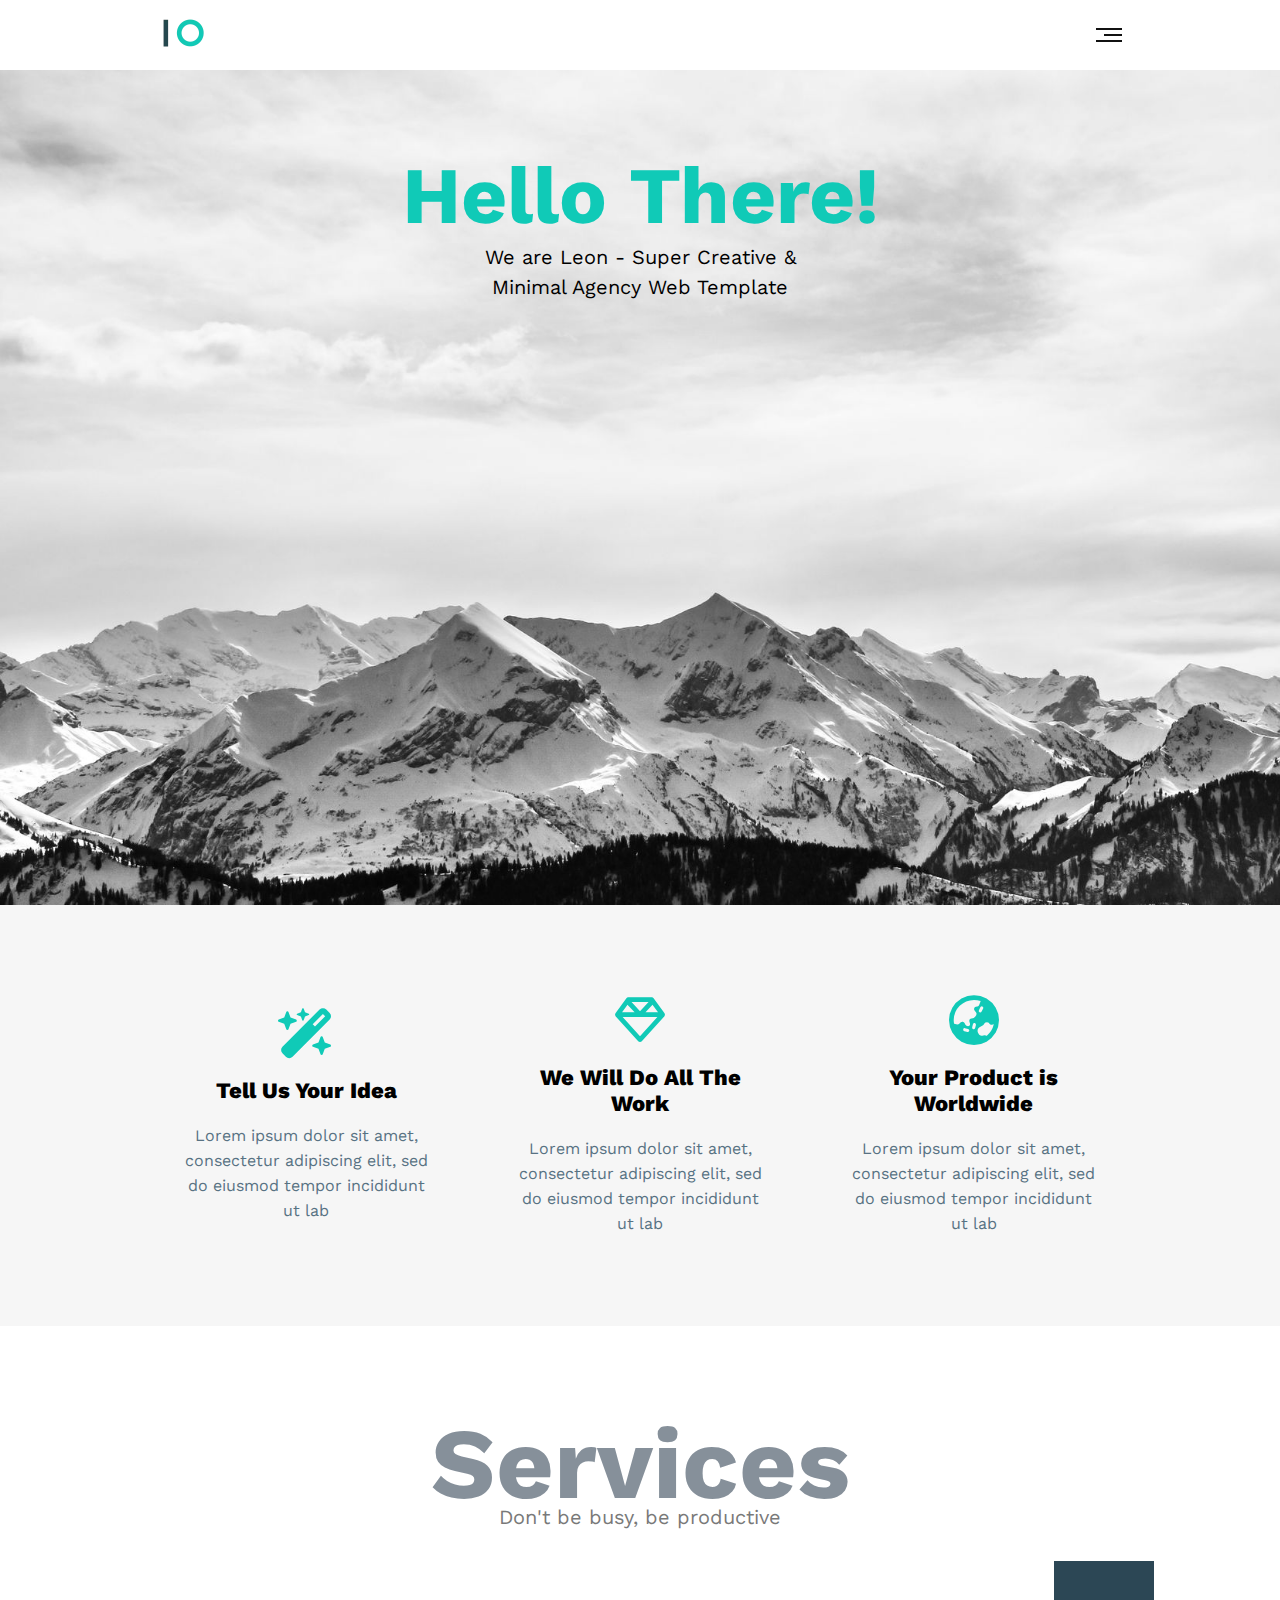
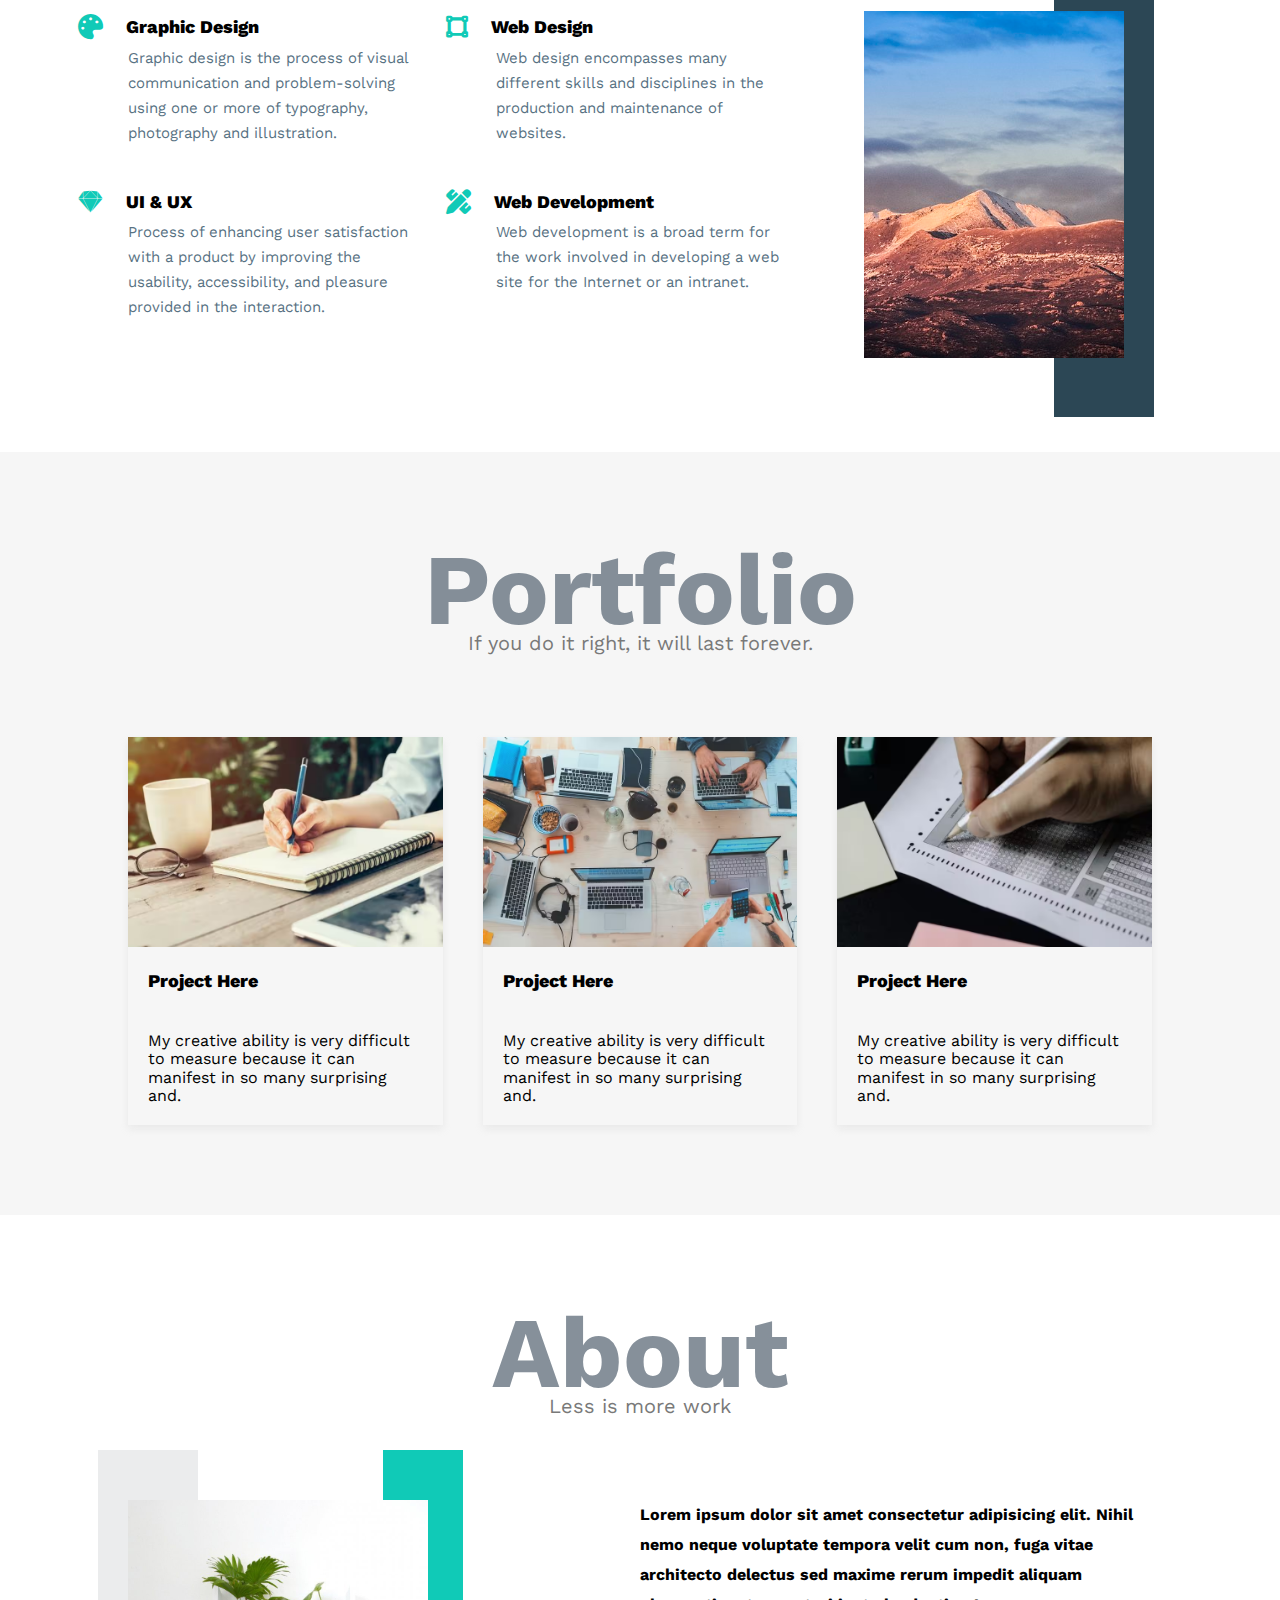
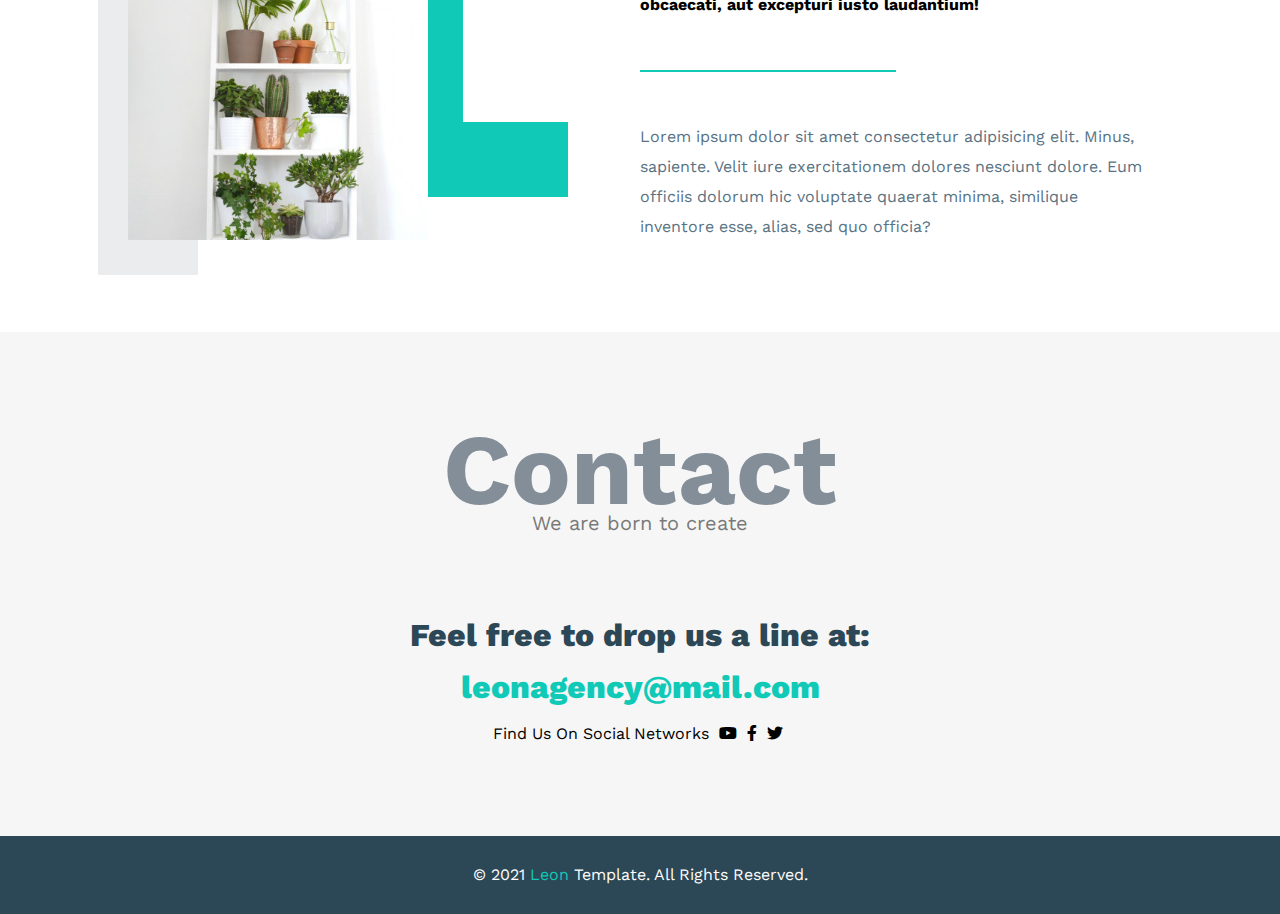
==== index.html @ 29c5ec70 "Update index.html" ====
<!DOCTYPE html>
<html lang="en">
  <head>
    <meta charset="UTF-8" />
    <meta name="viewport" content="width=device-width, initial-scale=1.0" />
    <meta
      name="description"
      content="Leon - Super Creative & Minimal Agency Web Template"
    />
    <meta
      name="keywords"
      content="leon Leon Leon Template leon template github web design, web development, creative agency, portfolio"
    />
    <!-- Main CSS File-->
    <link rel="stylesheet" href="CSS/main.css?v=1"/>
    <!-- Normalize CSS File-->
    <link rel="stylesheet" href="CSS/normalize.css?v=1"/>
    <!--Font Awesome -->
    <link rel="stylesheet" href="CSS/all.min.css?v=1"/>
    <!-- icon -->
    <link rel="icon" href="data:,">
    <title>Leon Template</title>
  </head>

  <body>
    <!-- Navigation -->
    <nav>
      <div id="nav-container">
        <a href="https://ahmedhanye.github.io/Leon-Template/">
          <picture>
            <source type="image/avif" srcset="images/logo.avif" />
            <img src="images/logo.png?v=1" width="75" height="30" alt="Logo" />
          </picture>
        </a>
        <div id="menu">
          <input type="checkbox" id="menu-toggle" />
          <label id="icon" for="menu-toggle">
            <span></span>
            <span></span>
            <span></span>
          </label>
          <div id="menu-list">
            <div id="menu-container">
              <ul id="menu-list-menu">
                <li><a href="#home">Home</a></li>
                <li><a href="#services">Services</a></li>
                <li><a href="#portfolio">Portfolio</a></li>
                <li><a href="#about">About</a></li>
              </ul>
              <ul id="menu-list-get-in-touch">
                <li><a href="#contact">Contact Me</a></li>
              </ul>
              <ul id="menu-list-get-social">
                <li><a href="#behance">Behance</a></li>
                <li><a href="#dribble">Dribble</a></li>
                <li><a href="#twitter">Twitter</a></li>
              </ul>
            </div>
          </div>
        </div>
      </div>
    </nav>
    <!-- Main -->
    <main>
      <!-- Home -->
      <div id="home">
        <h1>Hello There!</h1>
        <p>We are Leon - Super Creative & Minimal Agency Web Template</p>
      </div>
      <!-- Features -->
      <div id="features">
        <div id="features-container">
          <div class="features-card">
            <i class="fa-solid fa-wand-magic-sparkles"></i>
            <h1>Tell Us Your Idea</h1>
            <p>
              Lorem ipsum dolor sit amet, consectetur adipiscing elit, sed do
              eiusmod tempor incididunt ut lab
            </p>
          </div>
          <div class="features-card">
            <i class="far fa-gem fa-3x"></i>
            <h1>We Will Do All The Work</h1>
            <p>
              Lorem ipsum dolor sit amet, consectetur adipiscing elit, sed do
              eiusmod tempor incididunt ut lab
            </p>
          </div>
          <div class="features-card">
            <i class="fas fa-globe-asia fa-3x"></i>
            <h1>Your Product is Worldwide</h1>
            <p>
              Lorem ipsum dolor sit amet, consectetur adipiscing elit, sed do
              eiusmod tempor incididunt ut lab
            </p>
          </div>
        </div>
      </div>
      <!-- Services -->
      <div id="services">
        <h1 class="title">Services</h1>
        <div id="services-container">
          <div class="services-card">
            <div class="part1">
              <h1><i class="fas fa-palette fa-2x"></i> Graphic Design</h1>
              <p>
                Graphic design is the process of visual communication and
                problem-solving using one or more of typography, photography and
                illustration.
              </p>
            </div>
            <div class="part2">
              <h1><i class="fab fa-sketch fa-2x"></i> UI & UX</h1>
              <p>
                Process of enhancing user satisfaction with a product by
                improving the usability, accessibility, and pleasure provided in
                the interaction.
              </p>
            </div>
          </div>
          <div class="services-card">
            <div class="part1">
              <h1><i class="fas fa-vector-square fa-2x"></i> Web Design</h1>
              <p>
                Web design encompasses many different skills and disciplines in
                the production and maintenance of websites.
              </p>
            </div>
            <div class="part2">
              <h1><i class="fas fa-pencil-ruler fa-2x"></i> Web Development</h1>
              <p>
                Web development is a broad term for the work involved in
                developing a web site for the Internet or an intranet.
              </p>
            </div>
          </div>
          <div class="services-card">
            <picture id="services-img">
              <img src="images/services.jpg?v=1" width="260" height="auto" />
            </picture>
          </div>
        </div>
      </div>
      <!-- Portfolio -->
      <div id="portfolio">
        <h1 class="title">Portfolio</h1>
        <div id="portfolio-container">
          <div class="portfolio-card">
            <picture>
              <source type="image/avif" srcset="images/portfolio-1.avif" />
              <img
                src="images/portfolio-1.jpg?v=1"
                width="100%"
                height="auto"
                alt="Project Here"
              />
            </picture>
            <h1>Project Here</h1>
            <p>
              My creative ability is very difficult to measure because it can
              manifest in so many surprising and.
            </p>
          </div>
          <div class="portfolio-card">
            <picture>
              <source type="image/avif" srcset="./images/portfolio-2.avif" />
              <img
                src="images/portfolio-2.jpg?v=1"
                width="100%"
                height="auto"
                alt="Project Here"
              />
            </picture>
            <h1>Project Here</h1>
            <p>
              My creative ability is very difficult to measure because it can
              manifest in so many surprising and.
            </p>
          </div>
          <div class="portfolio-card">
            <picture>
              <source type="image/avif" srcset="images/portfolio-3.avif" />
              <img
                src="images/portfolio-3.jpg?v=1"
                width="100%"
                height="auto"
                alt="Project Here"
              />
            </picture>
            <h1>Project Here</h1>
            <p>
              My creative ability is very difficult to measure because it can
              manifest in so many surprising and.
            </p>
          </div>
        </div>
      </div>
      <!-- About -->
      <div id="about">
        <h1 class="title">About</h1>
        <div id="about-container">
          <div id="about-img"></div>
          <div id="about-content">
            <p>
              Lorem ipsum dolor sit amet consectetur adipisicing elit. Nihil
              nemo neque voluptate tempora velit cum non, fuga vitae architecto
              delectus sed maxime rerum impedit aliquam obcaecati, aut excepturi
              iusto laudantium!
            </p>
            <span></span>
            <p>
              Lorem ipsum dolor sit amet consectetur adipisicing elit. Minus,
              sapiente. Velit iure exercitationem dolores nesciunt dolore. Eum
              officiis dolorum hic voluptate quaerat minima, similique inventore
              esse, alias, sed quo officia?
            </p>
          </div>
        </div>
      </div>
      <!-- Contact -->
      <div id="contact">
        <h1 class="title">Contact</h1>
        <div id="contact-container">
          <h2>Feel free to drop us a line at:</h2>
          <a href="mailto:leonagency@mail.com?subject=Contact"
            >leonagency@mail.com</a
          >
          <p>
            Find Us On Social Networks <i class="fab fa-youtube"></i
            ><i class="fab fa-facebook-f"></i><i class="fab fa-twitter"></i>
          </p>
        </div>
      </div>
    </main>
    <!-- Footer -->
    <footer>
      &copy; 2021 <span>Leon</span> Template. All Rights Reserved.
    </footer>
  </body>
</html>
---- CSS/main.css ----
/* ----variables---- */
:root {
  --main-color: #10cab7;
  --section-background: #f6f6f6;
  --blue-green :#587283;
}

/* ----Global Rules---- */
* {
  font-family: "Work Sans", sans-serif;
  -webkit-box-sizing: border-box;
  -moz-box-sizing: border-box;
  box-sizing: border-box;
  padding: 0;
  margin: 0;
}
html {
  scroll-behavior: smooth;
}
#home,
#services,
#portfolio,
#about {
  scroll-margin-top: 65px;
}

/* ----Scroll Bar---- */
::-webkit-scrollbar {
  width: 0.6em;
}
::-webkit-scrollbar-track {
  background-color: #eee;
}
::-webkit-scrollbar-thumb {
  background-color: #888;
  border-radius: 8px;
}

/* Google Fonts */
@font-face {
  font-family: "Work Sans";
  src: url("../Work_Sans/WorkSans-VariableFont_wght.ttf") format("truetype");
  font-weight: 400; 
  font-style: normal;
  font-display: swap;
}
@font-face {
  font-family: "Work Sans";
  src: url("../Work_Sans/WorkSans-VariableFont_wght.ttf") format("truetype");
  font-weight: 700; 
  font-style: normal;
  font-display: swap;
}
@font-face {
  font-family: "Work Sans";
  src: url("../Work_Sans/WorkSans-VariableFont_wght.ttf") format("truetype");
  font-weight: 800; 
  font-style: normal;
  font-display: swap;
}

/* ----Global Classes---- */
.title {
  text-align: center;
  font-size: 100px;
  padding-top: 80px;
  color: #586573b8;
  position: relative;
}
.title:after {
  left: 0;
  bottom: 0;
  transform: translateY(8px);
  width: 100%;
  font-size: 20px;
  font-weight: 400;
  color: #797979;
  position: absolute;
  text-align: center;
}

/* ----Navbar---- */
nav {
  background-color: white;
  position: sticky;
  top: 0;
  z-index: 100000;
}
#nav-container {
  width: 75vw;
  padding: 18px 0;
  margin: 0 auto;
  display: flex;
  flex-wrap: wrap;
  justify-content: space-between;
  align-items: center;
}
/* --menu-- */
#menu {
  position: relative;
}
/* -menu toggle- */
#menu > #menu-toggle {
  display: none;
}
/* -menu icon- */
#menu #icon {
  width: 30px;
  background-color: #fff;
  display: flex;
  justify-content: flex-end;
  flex-wrap: wrap;
  cursor: pointer;
  transform: translateX(4px);
}
#menu #icon span {
  height: 2px;
  background-color: #111;
  margin: 2px;
}
#menu #icon span:not(:nth-child(2)) {
  transition: 0.2s;
  width: 30px;
}
#menu #icon span:nth-child(2) {
  width: 18px;
}
/* -menu list- */
#menu > #menu-list {
  position: absolute;
  right: -1px;
  top: 35px;
  width: 42vw;
  min-width: 500px;
  background-color: #2c4755;
  border-radius: 4px;
  flex-direction: column;
  display: none;
  z-index: 10000;
}
#menu > #menu-list:before {
  content: "";
  position: absolute;
  right: 3px;
  top: -9px;
  width: 0;
  height: 0;
  border-left: 10px solid transparent;
  border-right: 10px solid transparent;
  border-bottom: 10px solid #2c4755;
  z-index: -1;
}
#menu > #menu-list li {
  list-style: none;
}
#menu > #menu-list li a {
  text-decoration: none;
  color: white;
  display: block;
  font-size: 20px;
  padding: 8px 0;
}
#menu > #menu-list li a:hover {
  color: #10cab7;
}
/* menu-container */
#menu-list > #menu-container {
  display: flex;
  flex-wrap: wrap;
  justify-content: space-between;
  padding: 20px 40px;
}
#menu-list > #menu-container > ul {
  position: relative;
  padding: 20px;
}
#menu-list > #menu-container > #menu-list-menu:before,
#menu-list > #menu-container > #menu-list-get-in-touch:before,
#menu-list > #menu-container > #menu-list-get-social:before {
  position: absolute;
  top: 0;
  font-size: 14px;
  color: #637988;
}
#menu-list > #menu-container > #menu-list-menu:before {
  content: "Menu";
  left: 17%;
}
#menu-list > #menu-container > #menu-list-get-in-touch:before {
  content: "Get in touch";
  left: 13%;
}
#menu-list > #menu-container > #menu-list-get-social:before {
  content: "Get social";
  left: 17%;
}
/* this is for making the menu list responsive */
#menu > #menu-toggle:checked ~ #menu-list {
  display: flex;
}
#menu > #menu-toggle:checked ~ #icon span:nth-child(1) {
  transform: rotate(45deg) translate(4px, 5px);
}
#menu > #menu-toggle:checked ~ #icon span:nth-child(2) {
  width: 0;
}
#menu > #menu-toggle:checked ~ #icon span:nth-child(3) {
  transform: rotate(-45deg) translate(2px, -5px);
}
#menu > #menu-toggle:checked ~ #icon span:not(:nth-child(2)) {
  background-color: rgb(180, 2, 2);
}
/* ----Home---- */
#home {
  background-image: url("../images/landing.jpg");
  background-size: cover;
  background-repeat: no-repeat;
  height: calc(100vh - 65px);
  min-height: 320px;
  display: flex;
  justify-content: flex-start;
  align-items: center;
  flex-direction: column;
}
#home > h1 {
  font-size: 80px;
  color: var(--main-color);
  margin-top: 80px;
}
#home > p {
  font-size: 20px;
  width: 392px;
  text-align: center;
  line-height: 30px;
}
/* ----features---- */
#features {
  width: 100%;
  background-color: var(--section-background);
}

#features > #features-container {
  padding: 10vh 14vw;
  display: grid;
  grid-template-columns: repeat(auto-fit, minmax(250px, 1fr));
  gap: 80px;
}
#features > #features-container > .features-card {
  display: flex;
  flex-direction: column;
  justify-content: center;
  align-items: center;
  gap: 20px;
}
#features > #features-container > .features-card > i {
  font-size: 50px;
  color: var(--main-color);
}
#features > #features-container > .features-card > h1 {
  font-weight: 800;
  font-size: 22px;
  text-align: center;
}
#features > #features-container > .features-card > p {
  font-size: 16px;
  text-align: center;
  line-height: 25px;
  color: var(--blue-green);
}

/* ----services---- */
#services > h1:after {
  content: "Don't be busy, be productive";
}
#services > #services-container {
  padding: 10vh 10vw;
  display: grid;
  grid-template-columns: repeat(auto-fit, minmax(250px, 1fr));
  gap: 80px;
}
#services > #services-container > .services-card {
  display: flex;
  flex-direction: column;
  gap: 40px;
}
#services > #services-container > .services-card h1 {
  font-weight: 800;
  font-size: 18px;
  text-align: left;
  transform: translateX(-50px);
}
#services > #services-container > .services-card i {
  font-size: 25px;
  color: var(--main-color);
  padding-right: 18px;
  transform: translateY(3px);
}
#services > #services-container > .services-card p {
  font-size: 15px;
  text-align: left;
  line-height: 25px;
  color: var(--blue-green);
  margin-top: 8px;
}
#services > #services-container > .services-card > #services-img {
  position: relative;
}
#services > #services-container > .services-card > #services-img::after {
  content: "";
  position: absolute;
  transform: translate(-70px, -50px);
  width: 100px;
  height: 130%;
  background-color: #2c4755;
  z-index: -1;
}

/* ----portfolio---- */
#portfolio {
  background-color: var(--section-background);
}
#portfolio > h1:after {
  content: "If you do it right, it will last forever.";
}
#portfolio > #portfolio-container {
  padding: 10vh 10vw;
  display: grid;
  grid-template-columns: repeat(auto-fit, minmax(300px, 1fr));
  gap: 40px;
}
#portfolio > #portfolio-container > .portfolio-card {
  display: flex;
  flex-direction: column;
  box-shadow: 0 4px 8px 0 rgba(184, 184, 184, 0.2);
  transition: 0.3s;
}
#portfolio > #portfolio-container > .portfolio-card:hover {
  box-shadow: 0 8px 16px 0 rgba(152, 152, 152, 0.2);
  transform: scale(1.05);
}
#portfolio > #portfolio-container > .portfolio-card h1,
#portfolio > #portfolio-container > .portfolio-card p {
  text-align: left;
  padding: 20px;
}
#portfolio > #portfolio-container > .portfolio-card h1 {
  font-weight: 800;
  font-size: 18px;
  text-align: left;
}
/* ----about---- */
#about > h1:after {
  content: "Less is more work";
}
#about > #about-container {
  padding: 10vh 10vw;
  display: grid;
  grid-template-columns: repeat(auto-fit, minmax(450px, 1fr));
}
#about > #about-container > #about-img {
  width: 300px;
  height: 340px;
  background-image: url("../images/about.jpg");
  background-size: cover;
  position: relative;
}
#about > #about-container > #about-img::before {
  content: "";
  position: absolute;
  left: -30px;
  top: -50px;
  width: 100px;
  height: 125%;
  background-color: #ebeced;
  z-index: -1;
}
#about > #about-container > #about-img::after {
  content: "";
  position: absolute;
  width: 35%;
  height: 80%;
  top: -50px;
  right: -140px;
  border-left: 80px solid var(--main-color);
  border-bottom: 75px solid var(--main-color);
  z-index: -1;
}
#about > #about-container > #about-content {
  display: flex;
  flex-direction: column;
  justify-content: center;
  gap: 50px;
}
#about > #about-container > #about-content > p {
  line-height: 30px;
  text-align: left;
}
#about > #about-container > #about-content > p:first-child {
  font-weight: 700;
}
#about > #about-container > #about-content > p:last-child {
  color: var(--blue-green);
}
#about > #about-container > #about-content > span {
  width: 50%;
  height: 2px;
  background-color: var(--main-color);
}

/* ----contact---- */
#contact {
  background-color: var(--section-background);
}
#contact > h1:after {
  content: "We are born to create";
}
#contact > #contact-container {
  padding: 10vh 0;
  display: flex;
  flex-direction: column;
  align-items: center;
  gap: 15px;
}
#contact > #contact-container > h2,
#contact > #contact-container > a {
  font-size: 32px;
}
#contact > #contact-container > h2 {
  font-weight: 800;
  color: #2c4755;
}
#contact > #contact-container > a {
  text-decoration: none;
  color: var(--main-color);
  font-weight: 800;
}
#contact > #contact-container > p {
  line-height: 25px;
}
#contact > #contact-container > p > i {
  padding: 0 5px;
}

/* ----footer---- */
footer {
  background-color: #2c4755;
  padding: 30px 0;
  display: flex;
  justify-content: center;
  align-items: center;
  color: white;
}
footer > span {
  color: var(--main-color);
  padding: 0 5px;
}
/* ----Media Queries---- */
/* Small */
@media (max-width: 768px) {
  #home > h1 {
    font-size: 50px;
  }
  #home > p {
    font-size: 18px;
    width: 300px;
  }
  #menu > #menu-list {
    min-width: 200px;
  }
  #menu > #menu-list > #menu-container {
    padding: 20px 10px;
  }

  .title {
    padding-top: 40px;
    font-size: 60px;
  }
  .title:after {
    font-size: 13px;
    bottom: 2px;
  }
  #services > #services-container {
    padding: 10vh 10vw 10vh 20vw;
    display: flex;
    flex-wrap: wrap;
    gap: 40px;
  }
  #about > #about-container > #about-img {
    width: 180px;
    height: 220px;
  }
  #about > #about-container > #about-img::before {
    left: -20px;
    top: -30px;
    width: 80px;
    height: 100%;
  }
  #about > #about-container > #about-img::after {
    top: -30px;
    right: -80px;
    border-left: 40px solid var(--main-color);
    border-bottom: 40px solid var(--main-color);
  }
  #contact > #contact-container > h2,
  #contact > #contact-container > a {
    font-size: 20px;
  }
  #contact > #contact-container > p {
    font-size: 10px;
  }
  footer {
    font-size: small;
  }
}
/* Medium */
@media (max-width: 1200px) {
  #services > #services-container > .services-card:nth-child(3) {
    display: none;
  }
  #about > #about-container {
    padding-top: 12vh;
    display: flex;
    flex-direction: column;
    flex-wrap: wrap;
    align-items: center;
    gap: 80px;
  }
  #about > #about-container > #about-content > span {
    width: 80%;
    align-self: center;
  }
}
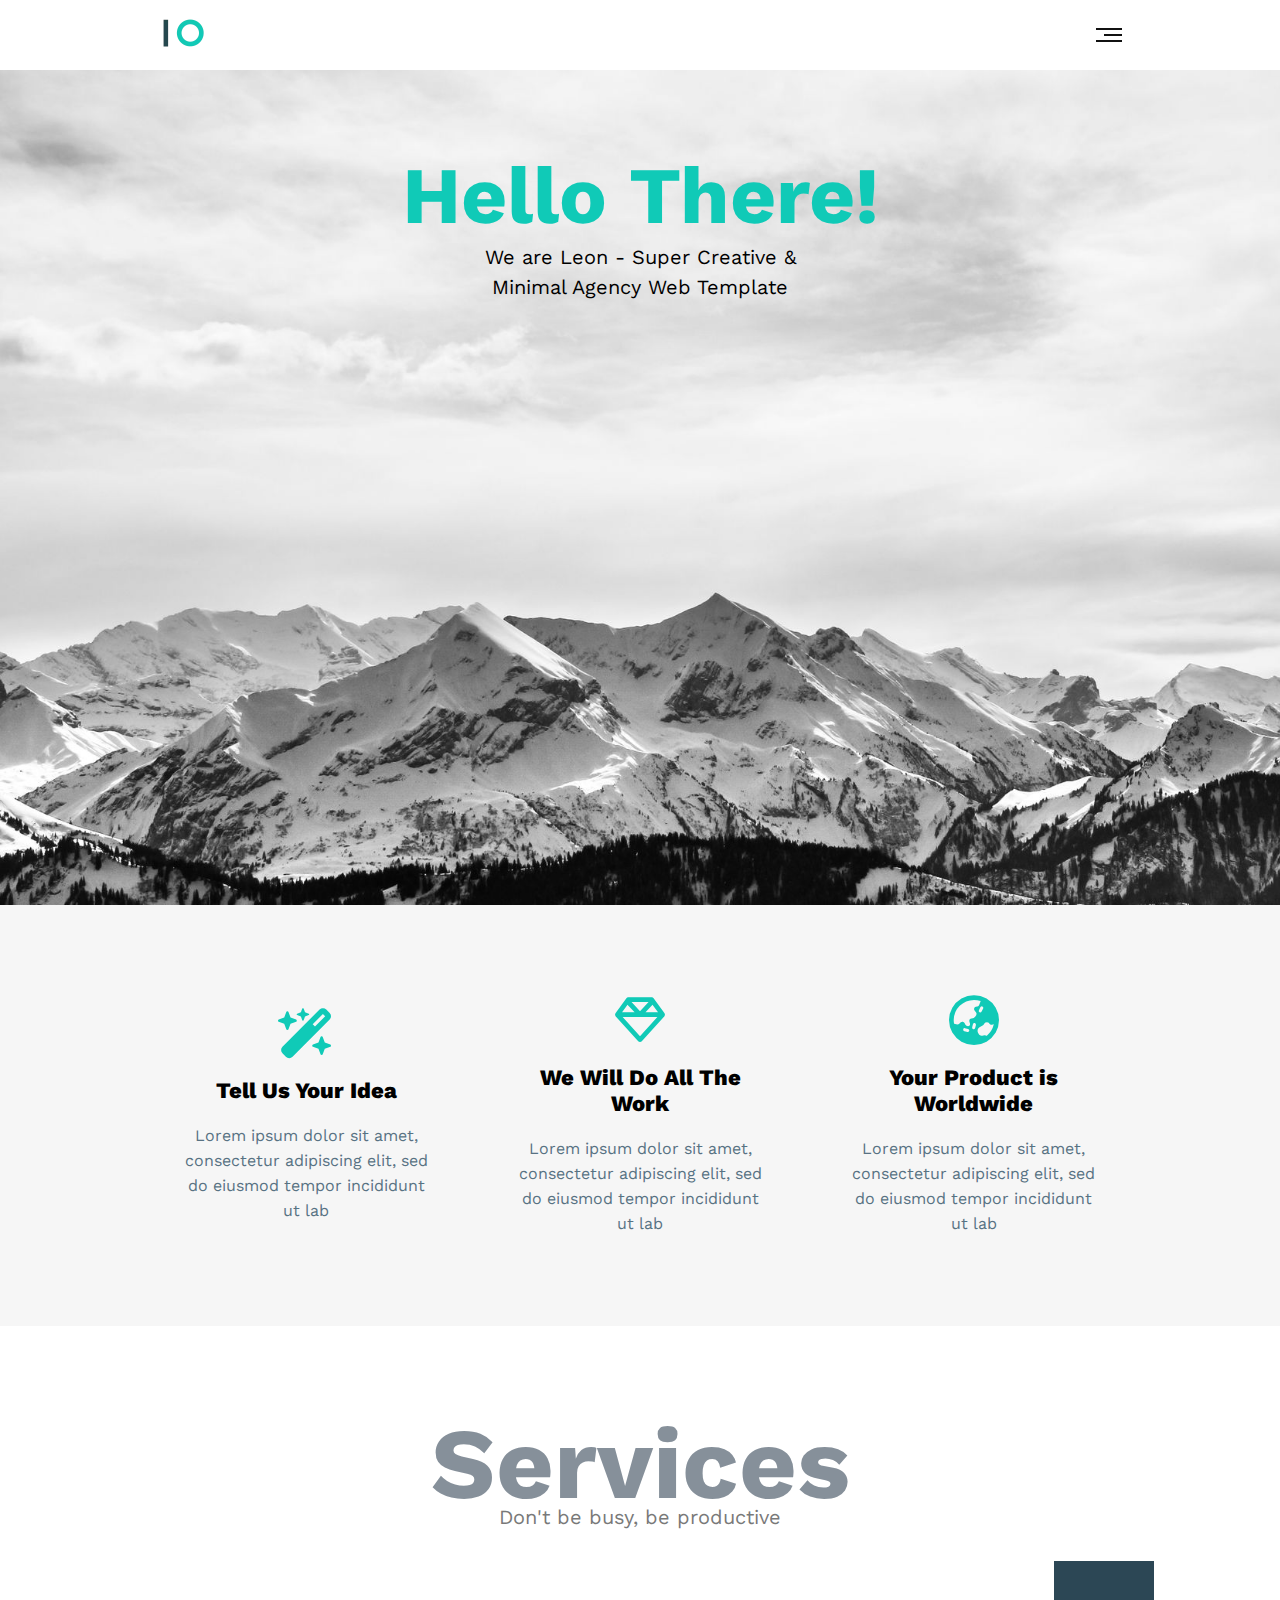
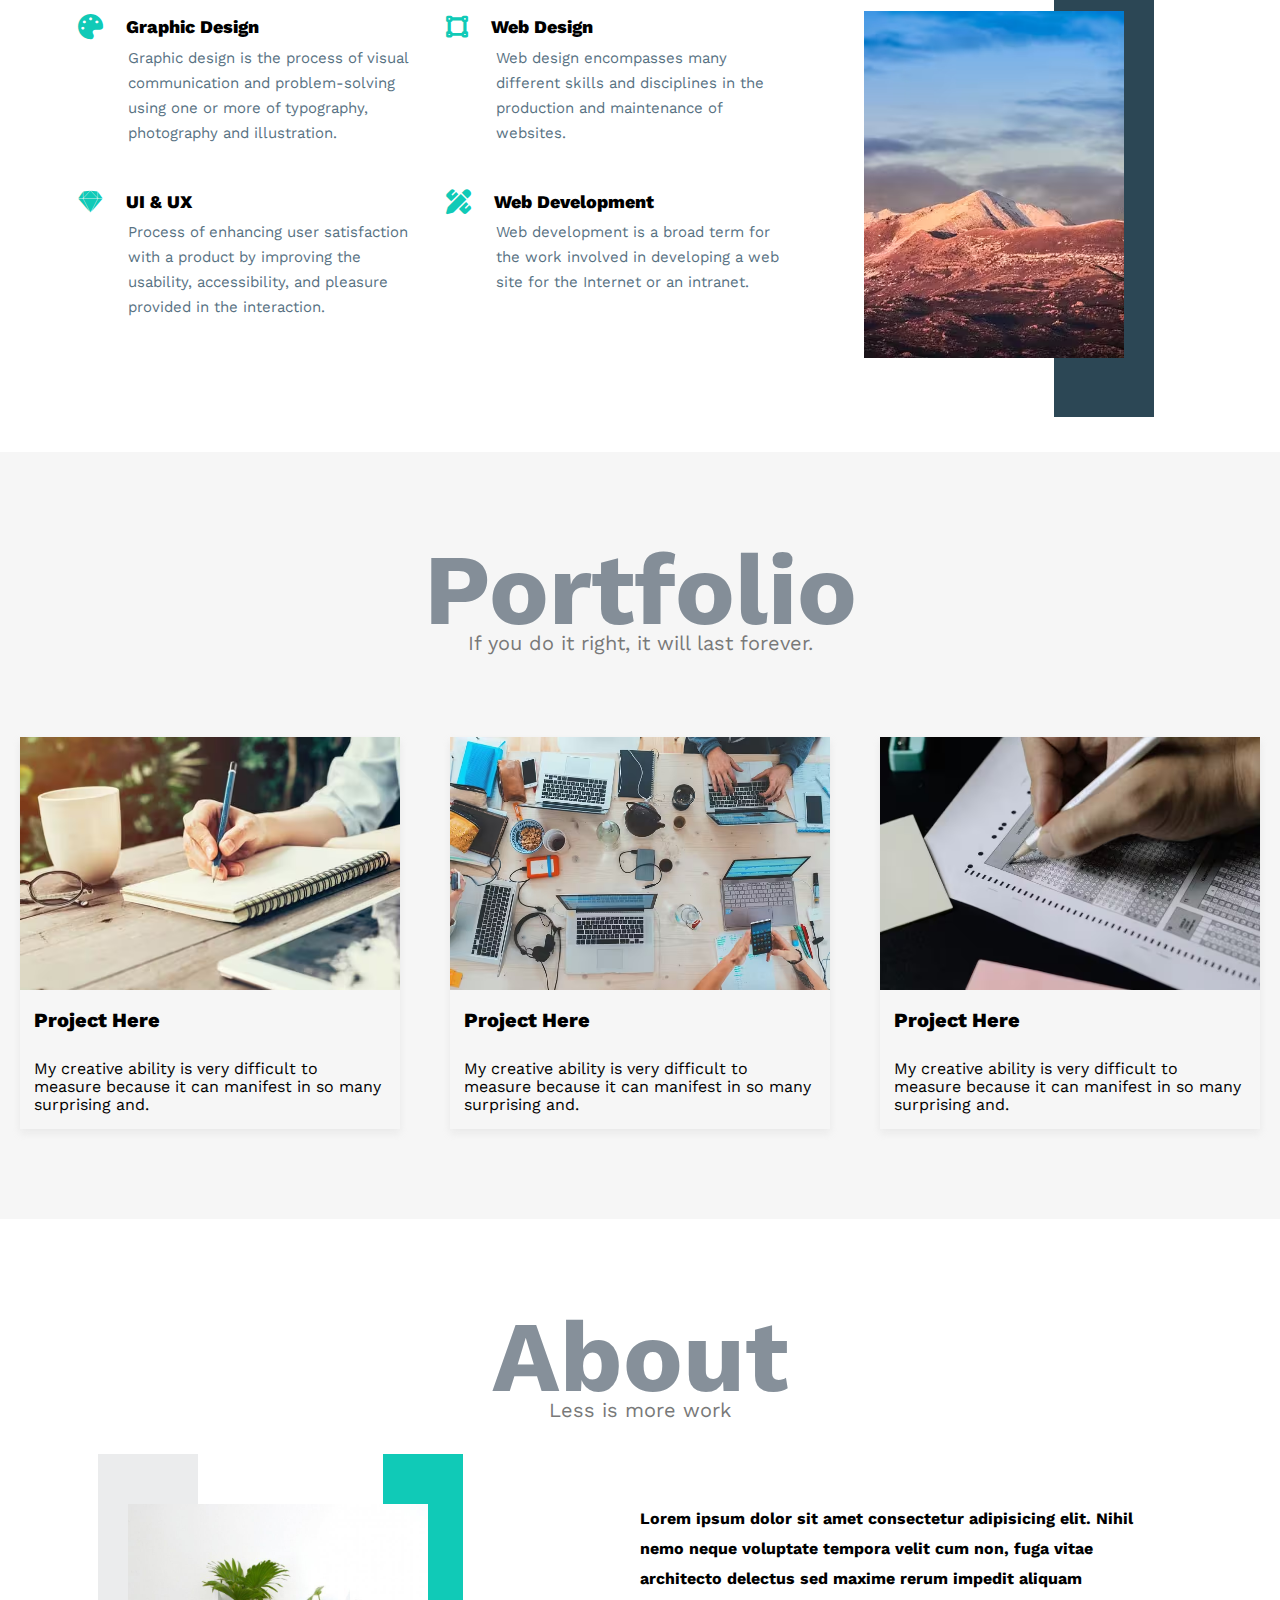
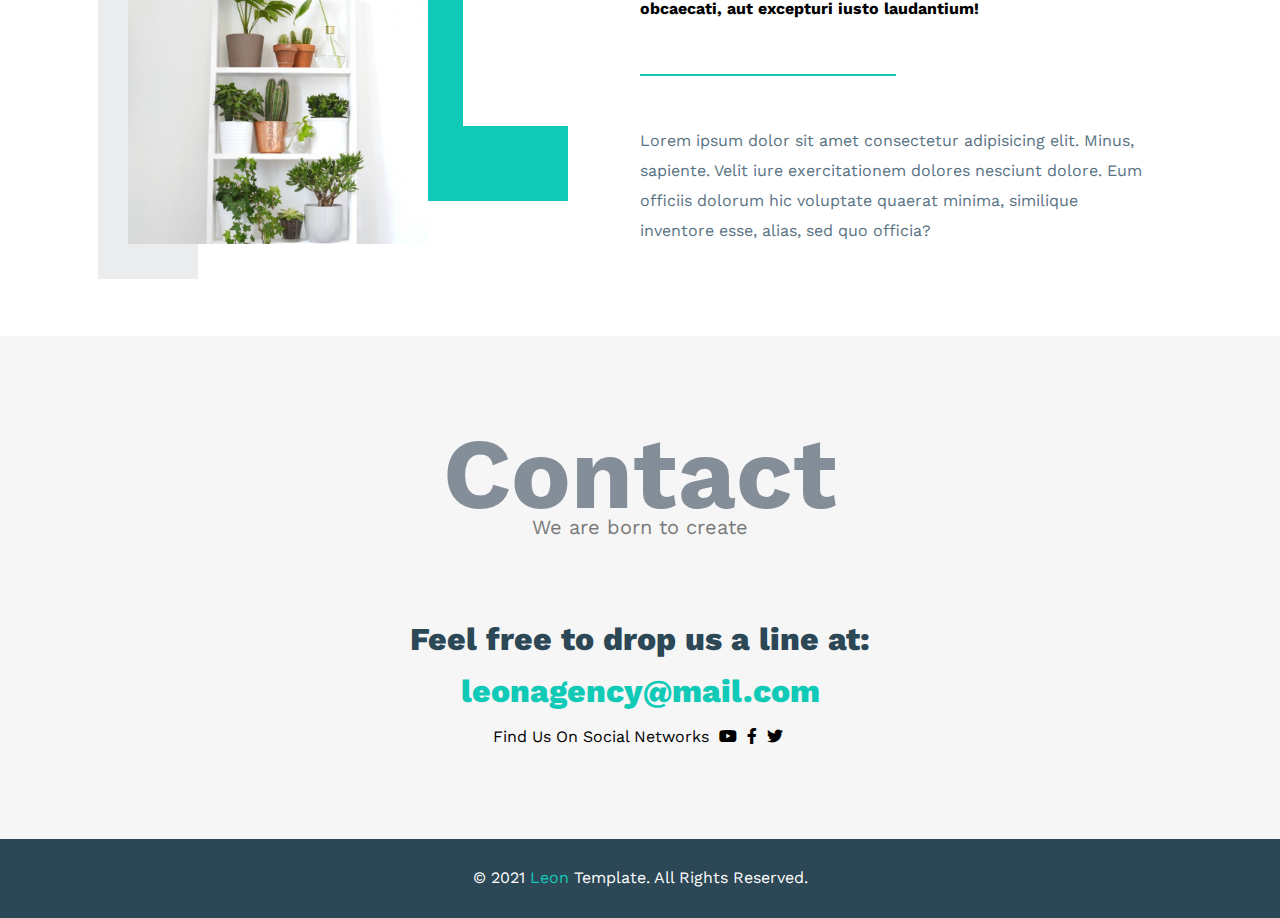
==== commit 875b1ef3: "some updates" ====
--- a/index.html
+++ b/index.html
@@ -136,7 +136,8 @@
           </div>
           <div class="services-card">
             <picture id="services-img">
-              <img src="images/services.jpg?v=1" width="260" height="auto" />
+              <source type="image/avif" srcset="./images/services.avif" />
+              <img src="images/services.jpg?v=1" width="260" height="346.66" />
             </picture>
           </div>
         </div>
@@ -150,8 +151,8 @@
               <source type="image/avif" srcset="images/portfolio-1.avif" />
               <img
                 src="images/portfolio-1.jpg?v=1"
-                width="100%"
-                height="auto"
+                width="379.73"
+                height="253.15"
                 alt="Project Here"
               />
             </picture>
@@ -166,8 +167,8 @@
               <source type="image/avif" srcset="./images/portfolio-2.avif" />
               <img
                 src="images/portfolio-2.jpg?v=1"
-                width="100%"
-                height="auto"
+                width="379.73"
+                height="253.15"
                 alt="Project Here"
               />
             </picture>
@@ -182,8 +183,8 @@
               <source type="image/avif" srcset="images/portfolio-3.avif" />
               <img
                 src="images/portfolio-3.jpg?v=1"
-                width="100%"
-                height="auto"
+                width="379.73"
+                height="253.15"
                 alt="Project Here"
               />
             </picture>
--- a/CSS/main.css
+++ b/CSS/main.css
@@ -323,12 +323,14 @@
   content: "If you do it right, it will last forever.";
 }
 #portfolio > #portfolio-container {
-  padding: 10vh 10vw;
+  padding: 10vh 0;
   display: grid;
-  grid-template-columns: repeat(auto-fit, minmax(300px, 1fr));
-  gap: 40px;
+  grid-template-columns: repeat(auto-fill, 380px);
+  justify-content: center;
+  gap: 50px;
 }
 #portfolio > #portfolio-container > .portfolio-card {
+  width: 379.725px;
   display: flex;
   flex-direction: column;
   box-shadow: 0 4px 8px 0 rgba(184, 184, 184, 0.2);
@@ -341,12 +343,11 @@
 #portfolio > #portfolio-container > .portfolio-card h1,
 #portfolio > #portfolio-container > .portfolio-card p {
   text-align: left;
-  padding: 20px;
+  padding: 14px;
 }
 #portfolio > #portfolio-container > .portfolio-card h1 {
   font-weight: 800;
-  font-size: 18px;
-  text-align: left;
+  font-size: 20px;
 }
 /* ----about---- */
 #about > h1:after {
@@ -485,6 +486,20 @@
     flex-wrap: wrap;
     gap: 40px;
   }
+  #portfolio > #portfolio-container{
+    display: flex;
+    justify-content: center;
+    align-items: center;
+    flex-direction: column;
+    gap: 50px;
+  }
+  #portfolio > #portfolio-container > .portfolio-card{
+    width: 80vw;
+  }
+  #portfolio > #portfolio-container > .portfolio-card > picture > img{
+    width: 100%;
+    height: auto;
+  }
   #about > #about-container > #about-img {
     width: 180px;
     height: 220px;
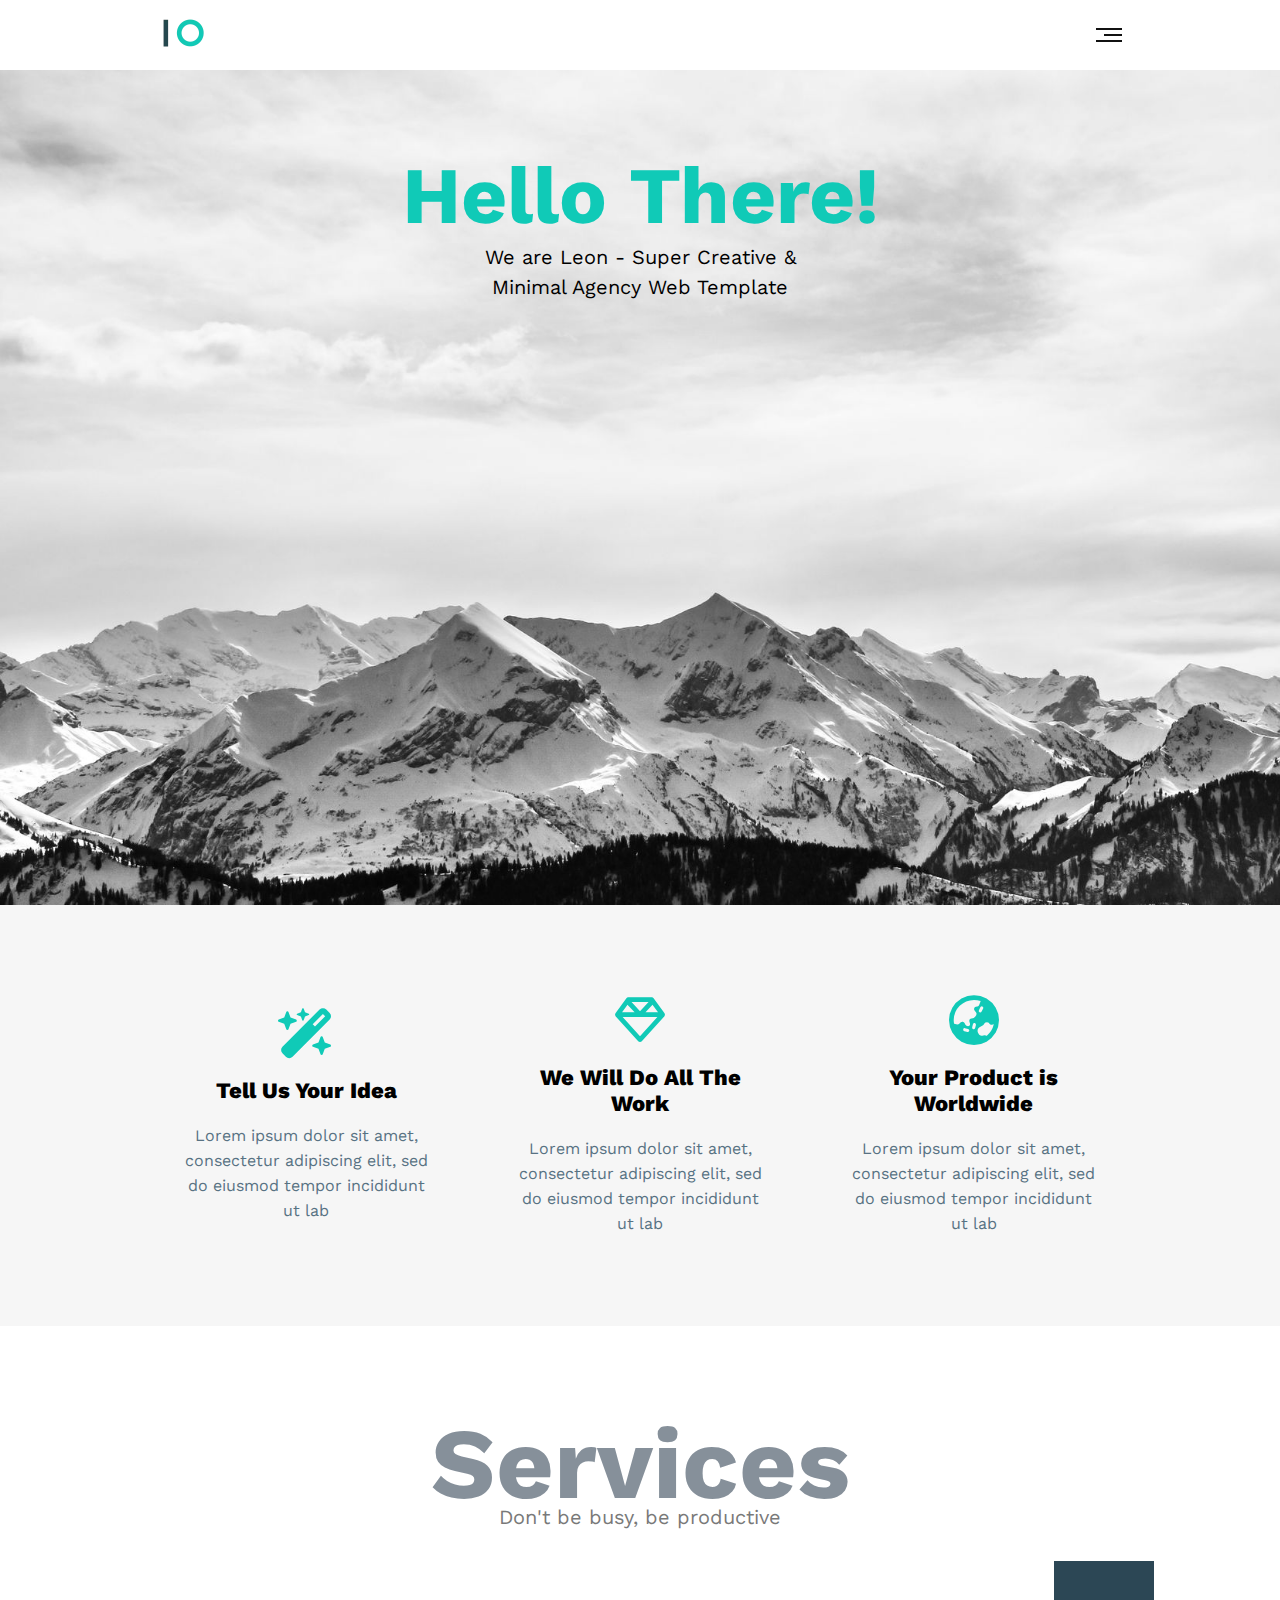
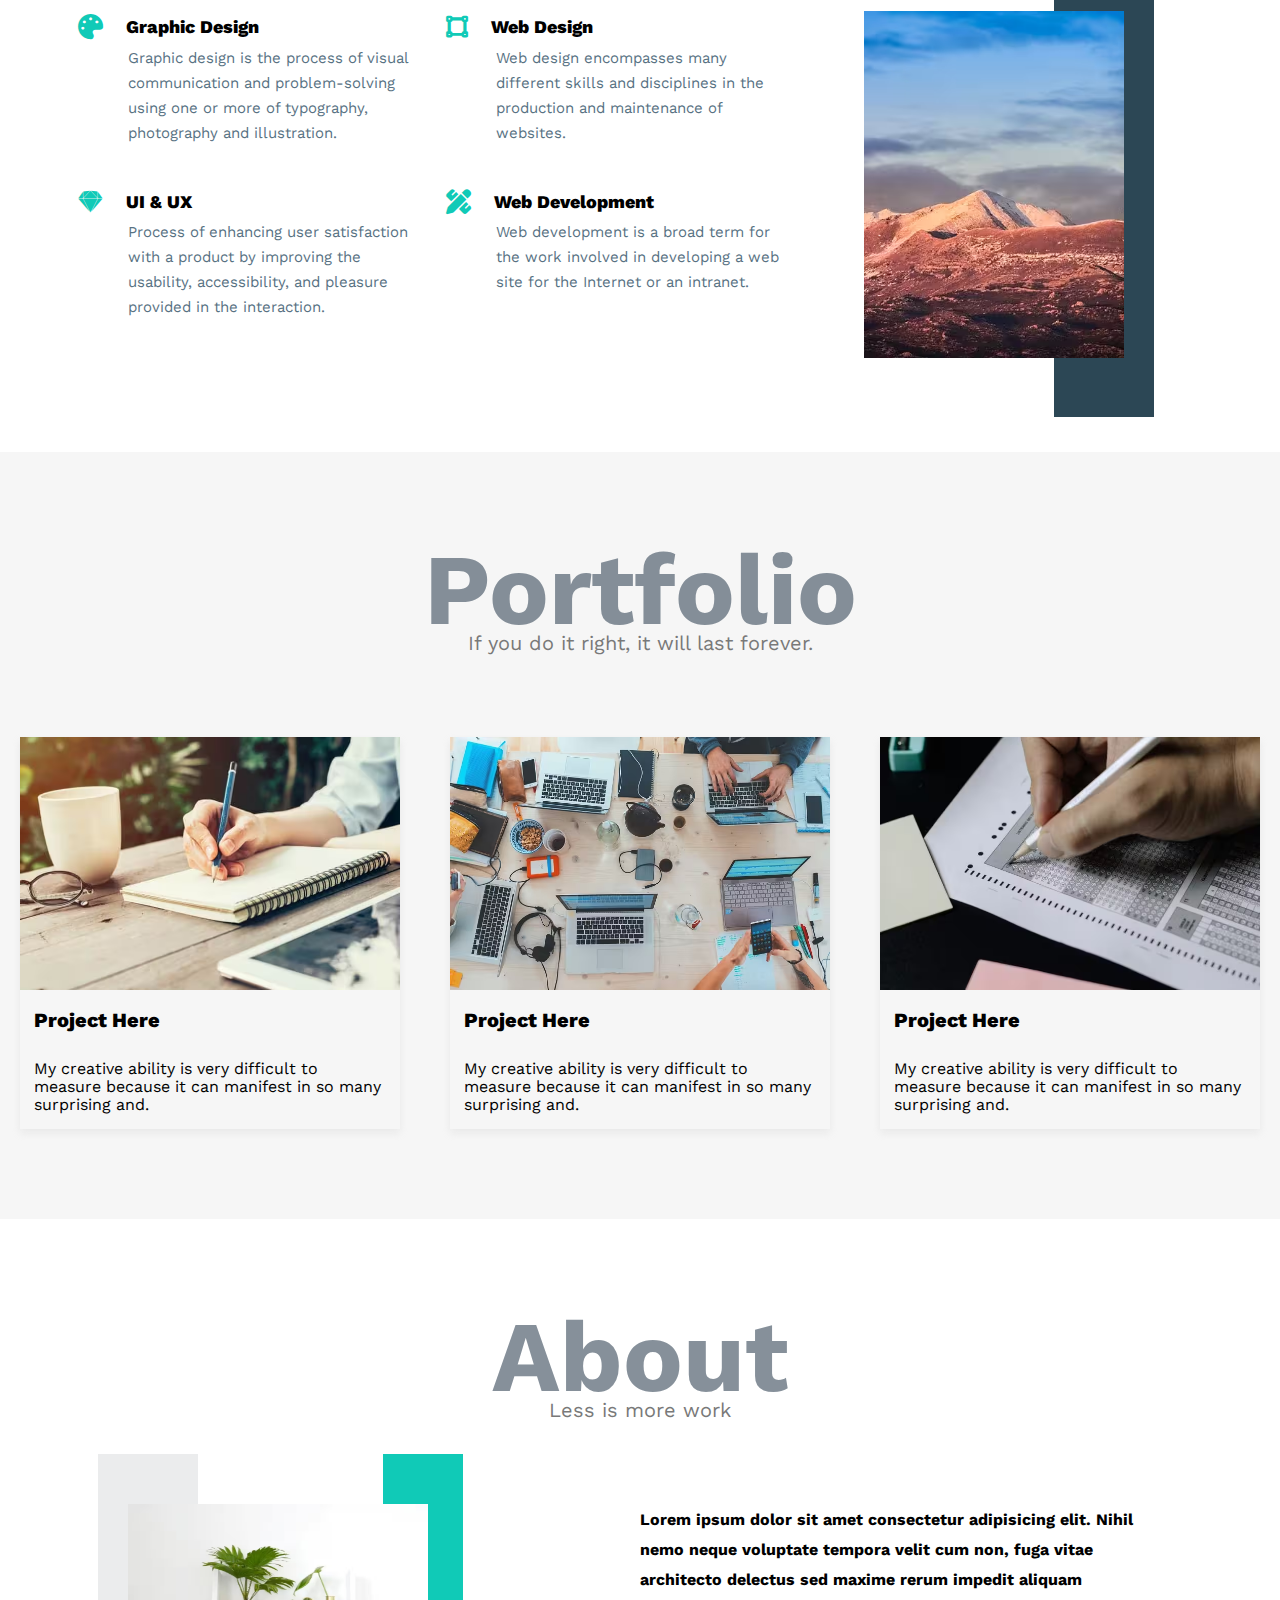
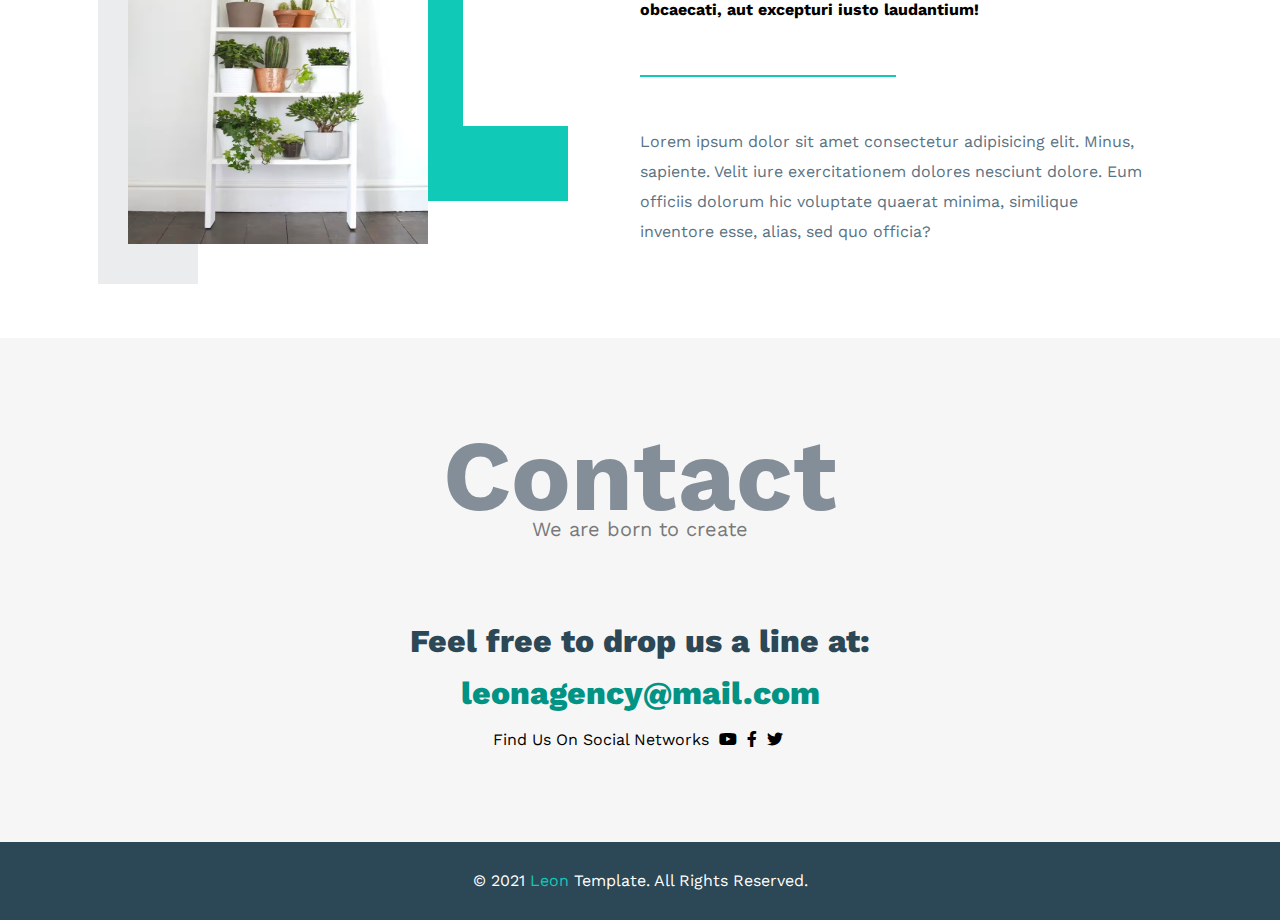
==== commit ca2c1e48: "some updates" ====
--- a/index.html
+++ b/index.html
@@ -137,7 +137,7 @@
           <div class="services-card">
             <picture id="services-img">
               <source type="image/avif" srcset="./images/services.avif" />
-              <img src="images/services.jpg?v=1" width="260" height="346.66" />
+              <img src="images/services.jpg?v=1" width="260" height="346.66" alt="services img"/>
             </picture>
           </div>
         </div>
@@ -200,7 +200,10 @@
       <div id="about">
         <h1 class="title">About</h1>
         <div id="about-container">
-          <div id="about-img"></div>
+          <picture id="about-img">
+            <source type="image/avif" srcset="./images/about.avif" />
+            <img src="images/about.jpg?v=1" width="300" height="340" alt="about img" />
+          </picture>
           <div id="about-content">
             <p>
               Lorem ipsum dolor sit amet consectetur adipisicing elit. Nihil
--- a/CSS/main.css
+++ b/CSS/main.css
@@ -359,10 +359,6 @@
   grid-template-columns: repeat(auto-fit, minmax(450px, 1fr));
 }
 #about > #about-container > #about-img {
-  width: 300px;
-  height: 340px;
-  background-image: url("../images/about.jpg");
-  background-size: cover;
   position: relative;
 }
 #about > #about-container > #about-img::before {
@@ -378,10 +374,10 @@
 #about > #about-container > #about-img::after {
   content: "";
   position: absolute;
-  width: 35%;
-  height: 80%;
+  width: 105px;
+  height: 272px;
   top: -50px;
-  right: -140px;
+  transform: translateX(-45px);
   border-left: 80px solid var(--main-color);
   border-bottom: 75px solid var(--main-color);
   z-index: -1;
@@ -432,7 +428,7 @@
 }
 #contact > #contact-container > a {
   text-decoration: none;
-  color: var(--main-color);
+  color: #019384;
   font-weight: 800;
 }
 #contact > #contact-container > p {
@@ -500,19 +496,21 @@
     width: 100%;
     height: auto;
   }
-  #about > #about-container > #about-img {
+  #about > #about-container > #about-img > img {
     width: 180px;
     height: 220px;
   }
   #about > #about-container > #about-img::before {
-    left: -20px;
+    transform: translateX(8px);
     top: -30px;
-    width: 80px;
-    height: 100%;
+    width:80px;
+    height:220px;
   }
   #about > #about-container > #about-img::after {
+    width: 63px;
+    height: 176px;
     top: -30px;
-    right: -80px;
+    transform: translateX(-22px);
     border-left: 40px solid var(--main-color);
     border-bottom: 40px solid var(--main-color);
   }
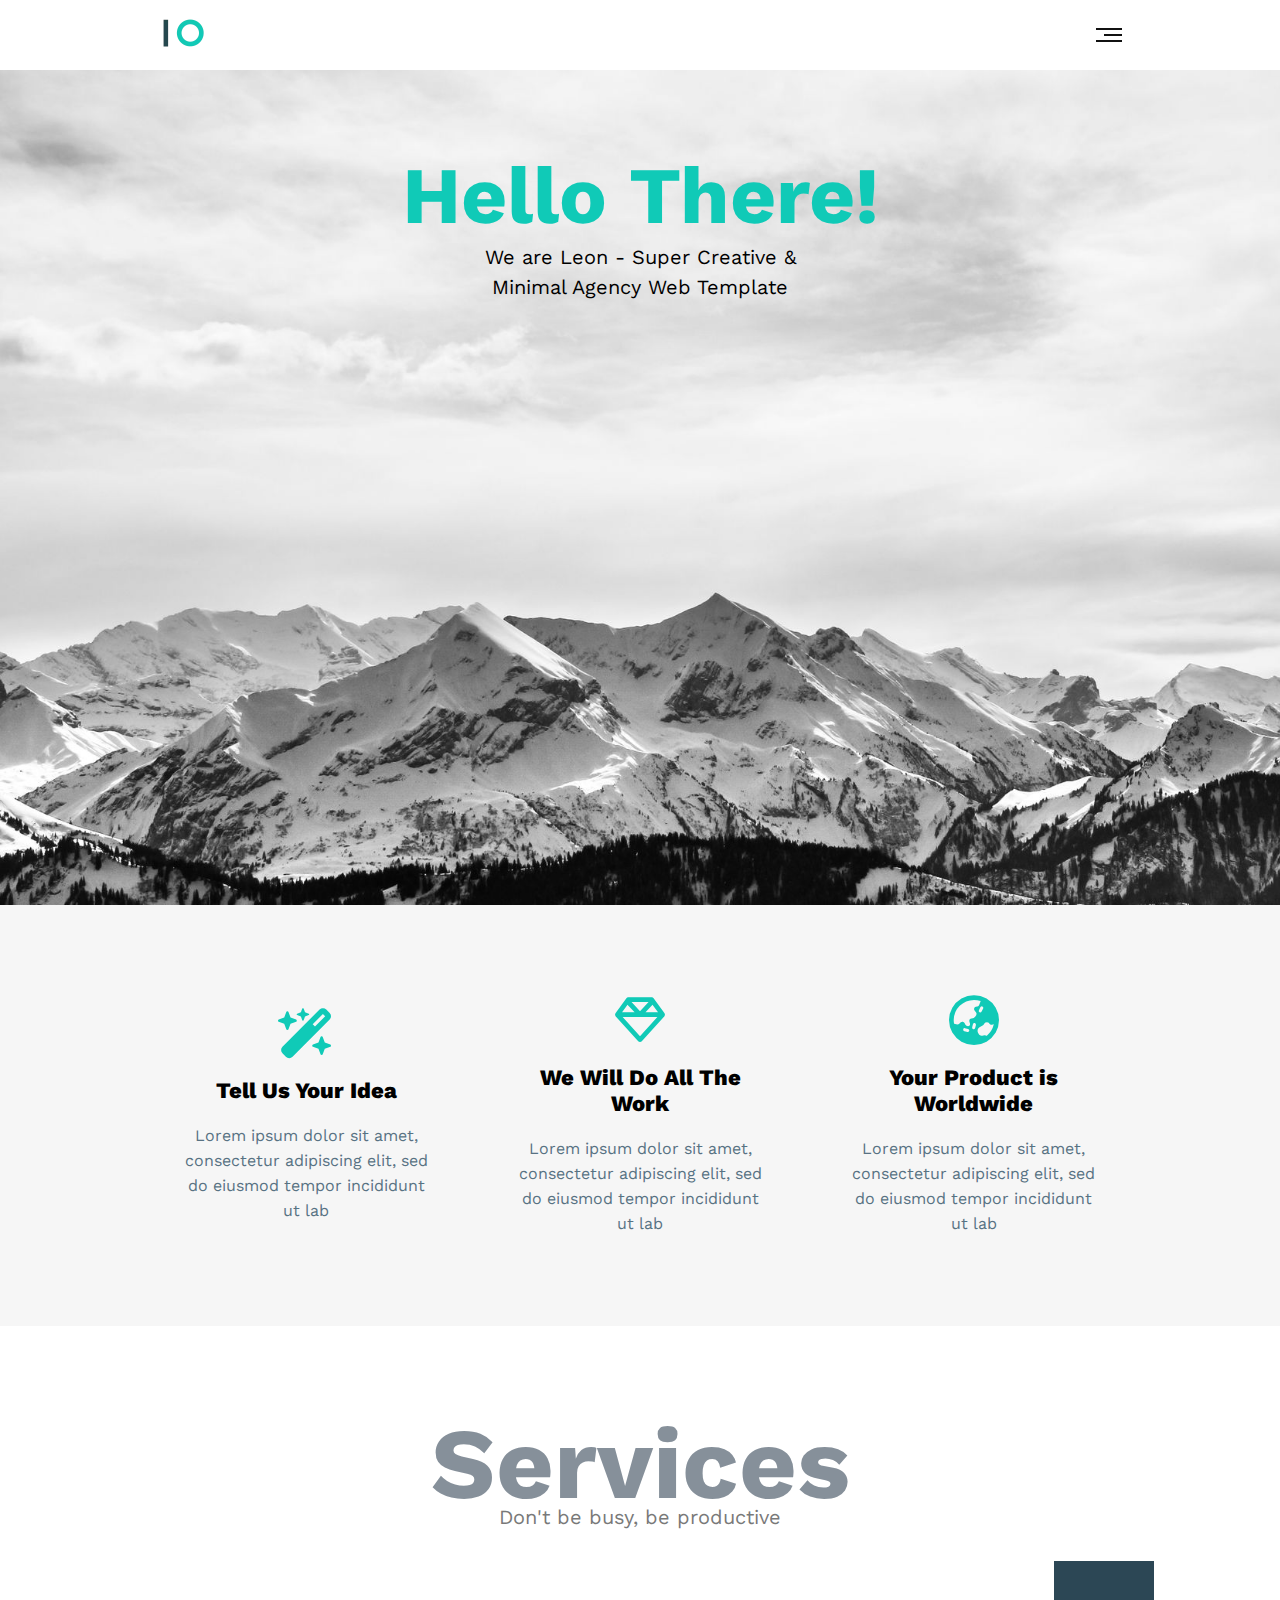
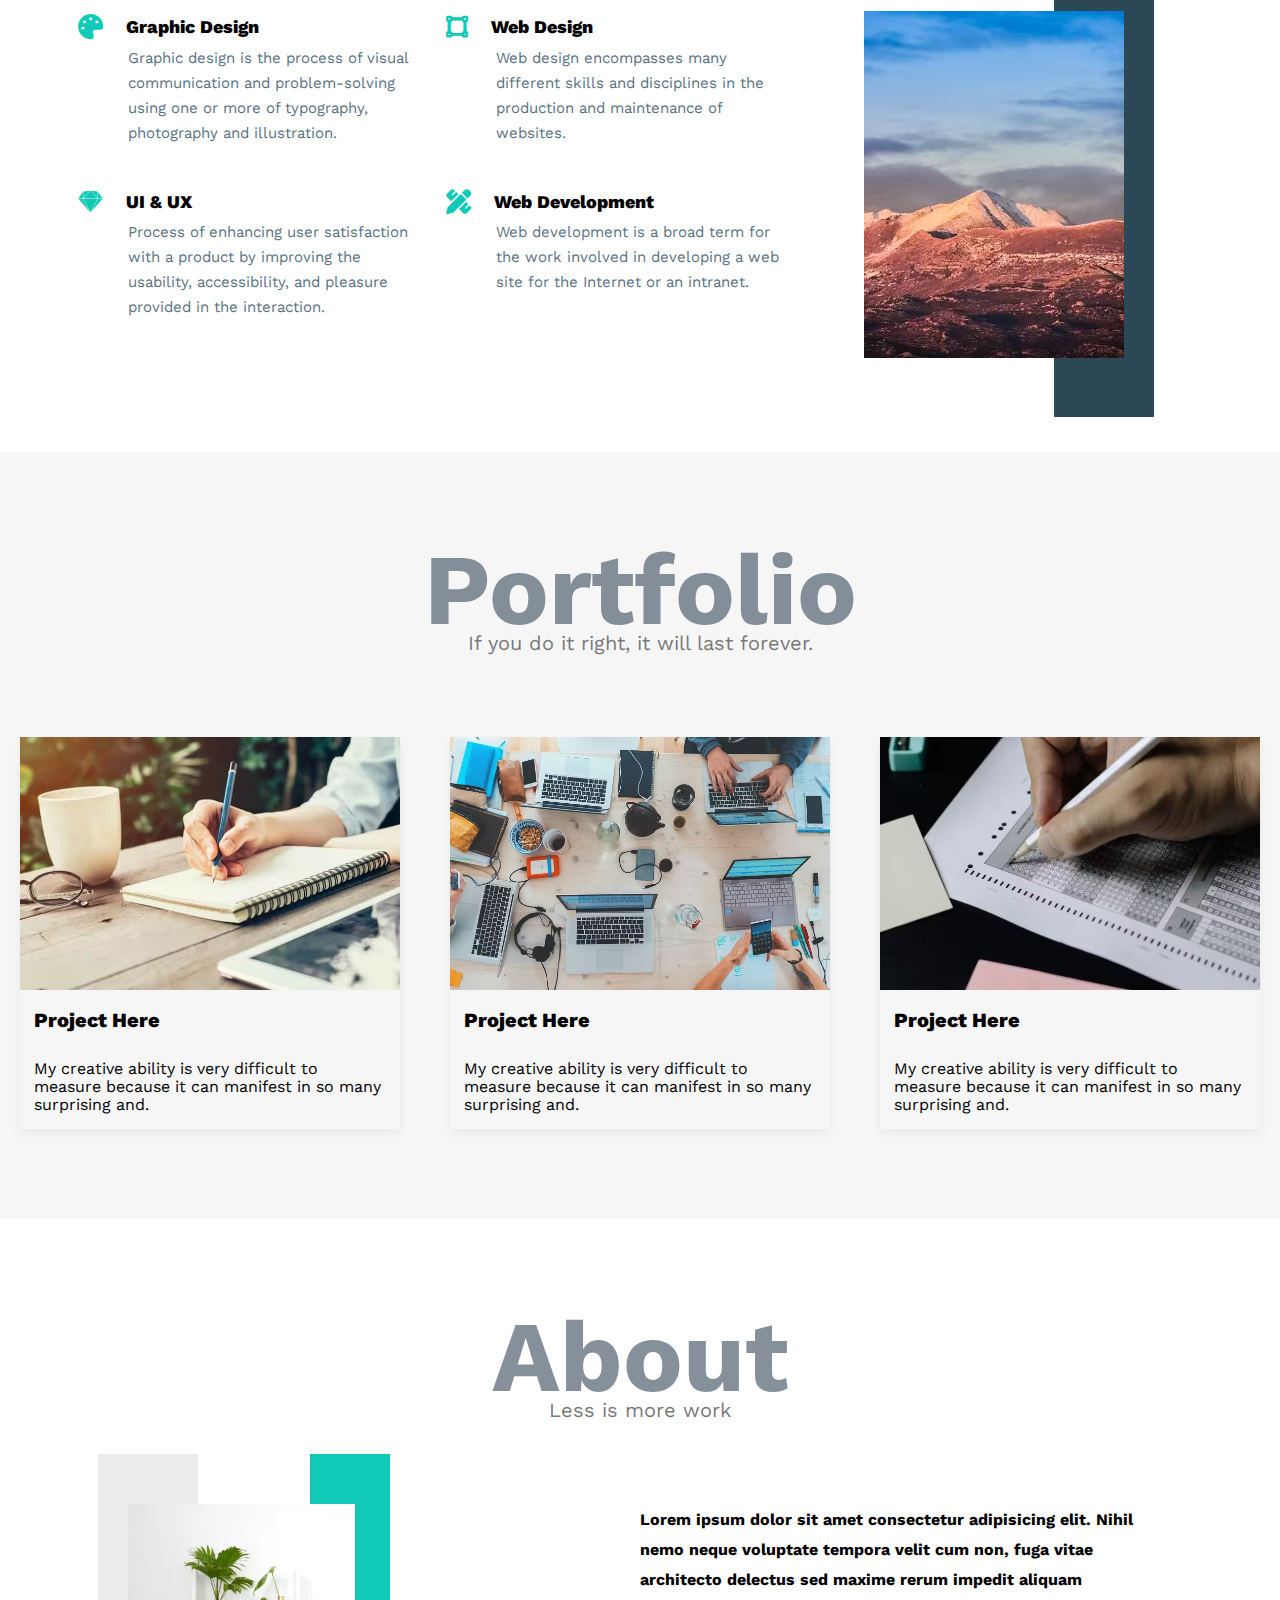
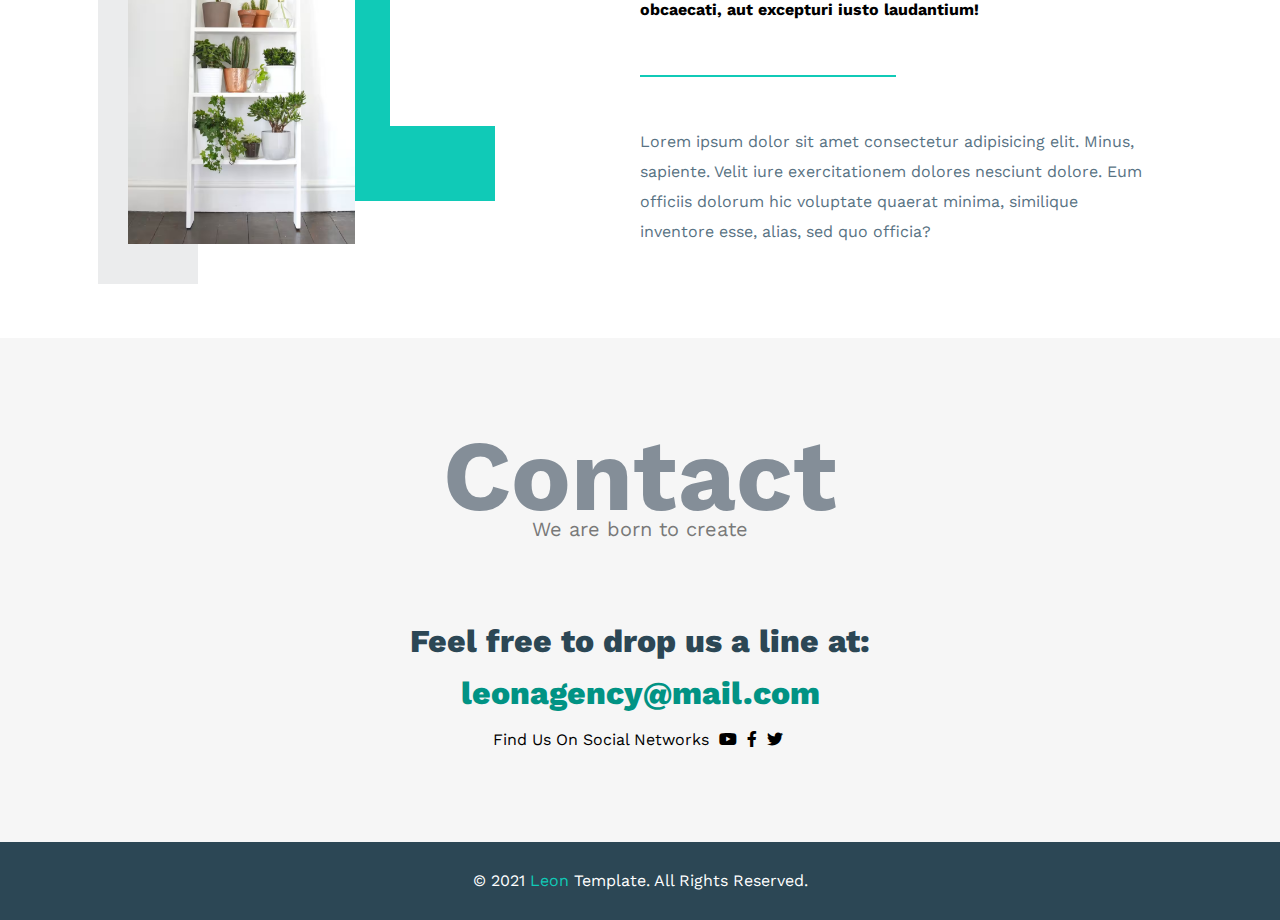
==== commit f89fcdf2: "some updates" ====
--- a/index.html
+++ b/index.html
@@ -12,13 +12,13 @@
       content="leon Leon Leon Template leon template github web design, web development, creative agency, portfolio"
     />
     <!-- Main CSS File-->
-    <link rel="stylesheet" href="CSS/main.css?v=1"/>
+    <link rel="stylesheet" href="CSS/main.css?v=1" />
     <!-- Normalize CSS File-->
-    <link rel="stylesheet" href="CSS/normalize.css?v=1"/>
+    <link rel="stylesheet" href="CSS/normalize.css?v=1" />
     <!--Font Awesome -->
-    <link rel="stylesheet" href="CSS/all.min.css?v=1"/>
+    <link rel="stylesheet" href="CSS/all.min.css?v=1" />
     <!-- icon -->
-    <link rel="icon" href="data:,">
+    <link rel="icon" href="data:," />
     <title>Leon Template</title>
   </head>
 
@@ -137,7 +137,12 @@
           <div class="services-card">
             <picture id="services-img">
               <source type="image/avif" srcset="./images/services.avif" />
-              <img src="images/services.jpg?v=1" width="260" height="346.66" alt="services img"/>
+              <img
+                src="images/services.jpg?v=1"
+                width="260"
+                height="346.66"
+                alt="services img"
+              />
             </picture>
           </div>
         </div>
@@ -202,7 +207,12 @@
         <div id="about-container">
           <picture id="about-img">
             <source type="image/avif" srcset="./images/about.avif" />
-            <img src="images/about.jpg?v=1" width="300" height="340" alt="about img" />
+            <img
+              src="images/about.jpg?v=1"
+              width="226.663"
+              height="340"
+              alt="about img"
+            />
           </picture>
           <div id="about-content">
             <p>
--- a/CSS/main.css
+++ b/CSS/main.css
@@ -2,7 +2,7 @@
 :root {
   --main-color: #10cab7;
   --section-background: #f6f6f6;
-  --blue-green :#587283;
+  --blue-green: #587283;
 }
 
 /* ----Global Rules---- */
@@ -40,21 +40,21 @@
 @font-face {
   font-family: "Work Sans";
   src: url("../Work_Sans/WorkSans-VariableFont_wght.ttf") format("truetype");
-  font-weight: 400; 
+  font-weight: 400;
   font-style: normal;
   font-display: swap;
 }
 @font-face {
   font-family: "Work Sans";
   src: url("../Work_Sans/WorkSans-VariableFont_wght.ttf") format("truetype");
-  font-weight: 700; 
+  font-weight: 700;
   font-style: normal;
   font-display: swap;
 }
 @font-face {
   font-family: "Work Sans";
   src: url("../Work_Sans/WorkSans-VariableFont_wght.ttf") format("truetype");
-  font-weight: 800; 
+  font-weight: 800;
   font-style: normal;
   font-display: swap;
 }
@@ -482,17 +482,17 @@
     flex-wrap: wrap;
     gap: 40px;
   }
-  #portfolio > #portfolio-container{
+  #portfolio > #portfolio-container {
     display: flex;
     justify-content: center;
     align-items: center;
     flex-direction: column;
     gap: 50px;
   }
-  #portfolio > #portfolio-container > .portfolio-card{
+  #portfolio > #portfolio-container > .portfolio-card {
     width: 80vw;
   }
-  #portfolio > #portfolio-container > .portfolio-card > picture > img{
+  #portfolio > #portfolio-container > .portfolio-card > picture > img {
     width: 100%;
     height: auto;
   }
@@ -503,8 +503,8 @@
   #about > #about-container > #about-img::before {
     transform: translateX(8px);
     top: -30px;
-    width:80px;
-    height:220px;
+    width: 146.663;
+    height: 220px;
   }
   #about > #about-container > #about-img::after {
     width: 63px;
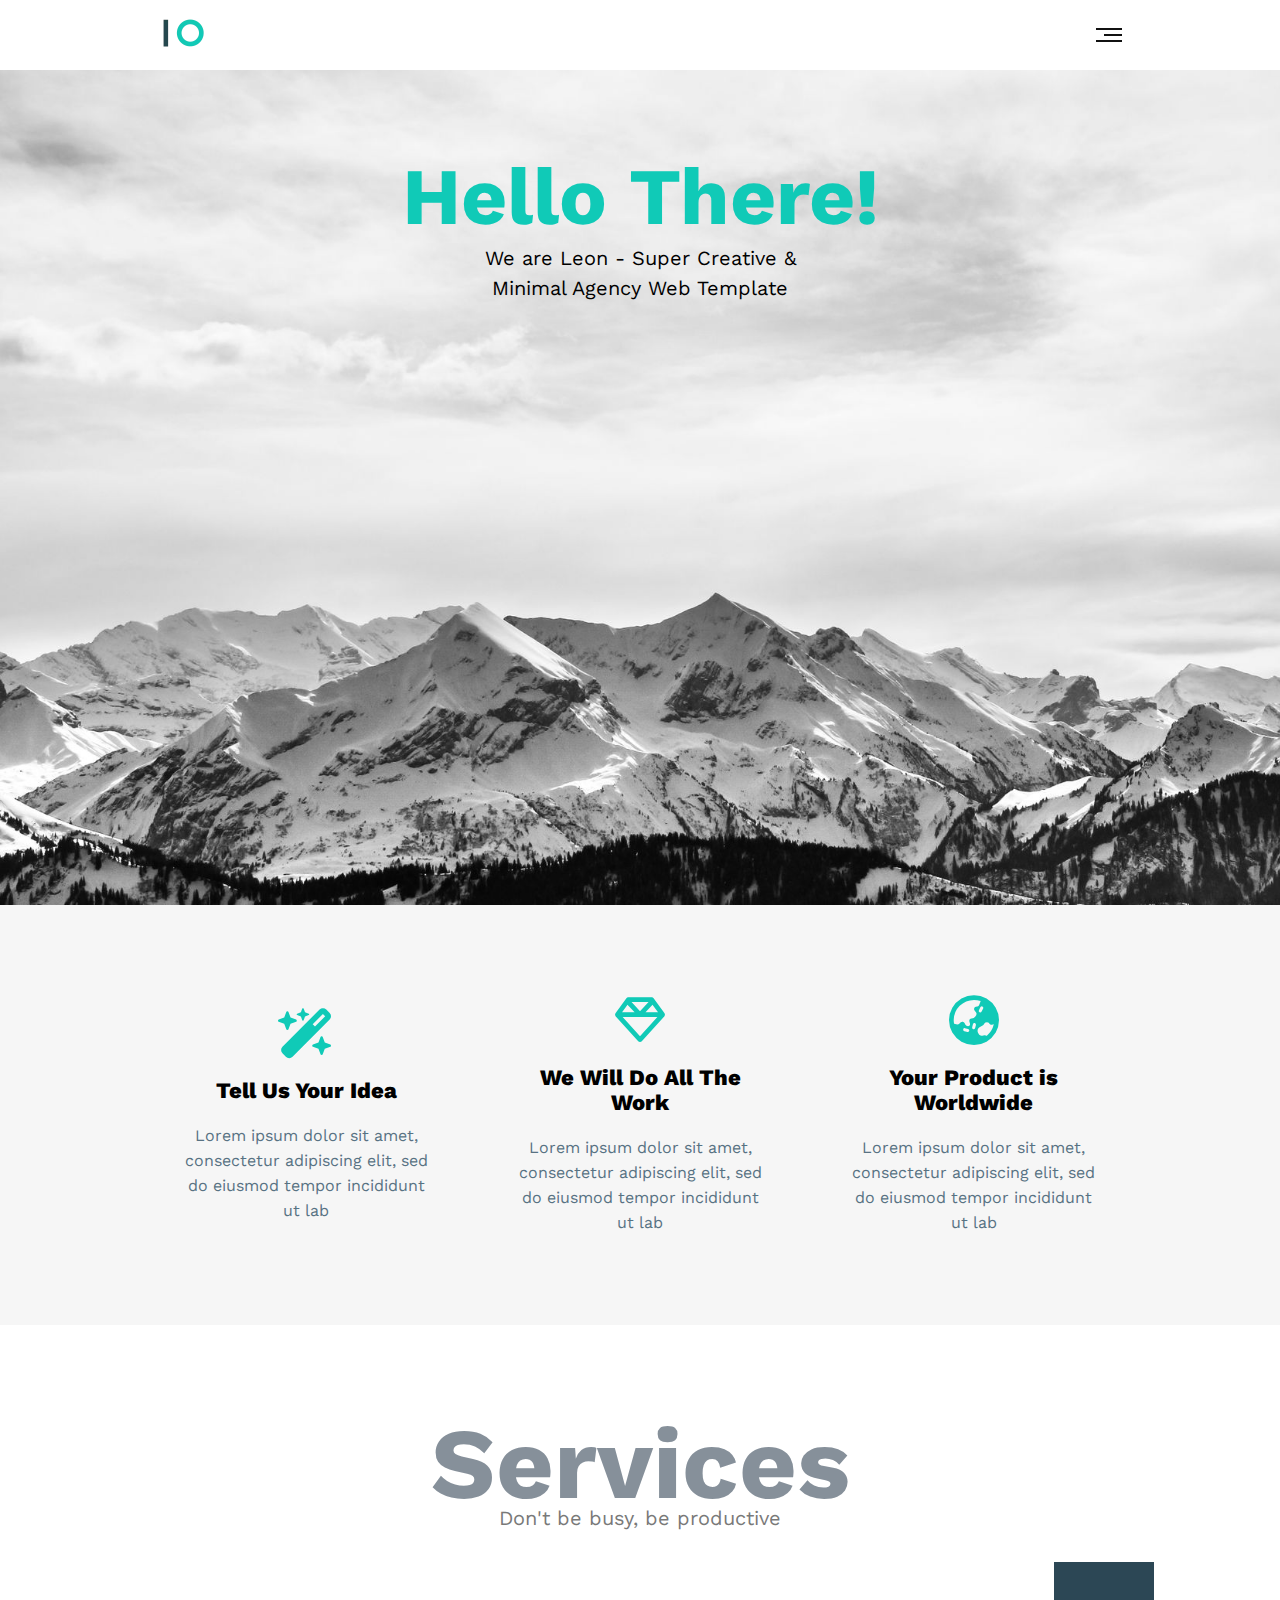
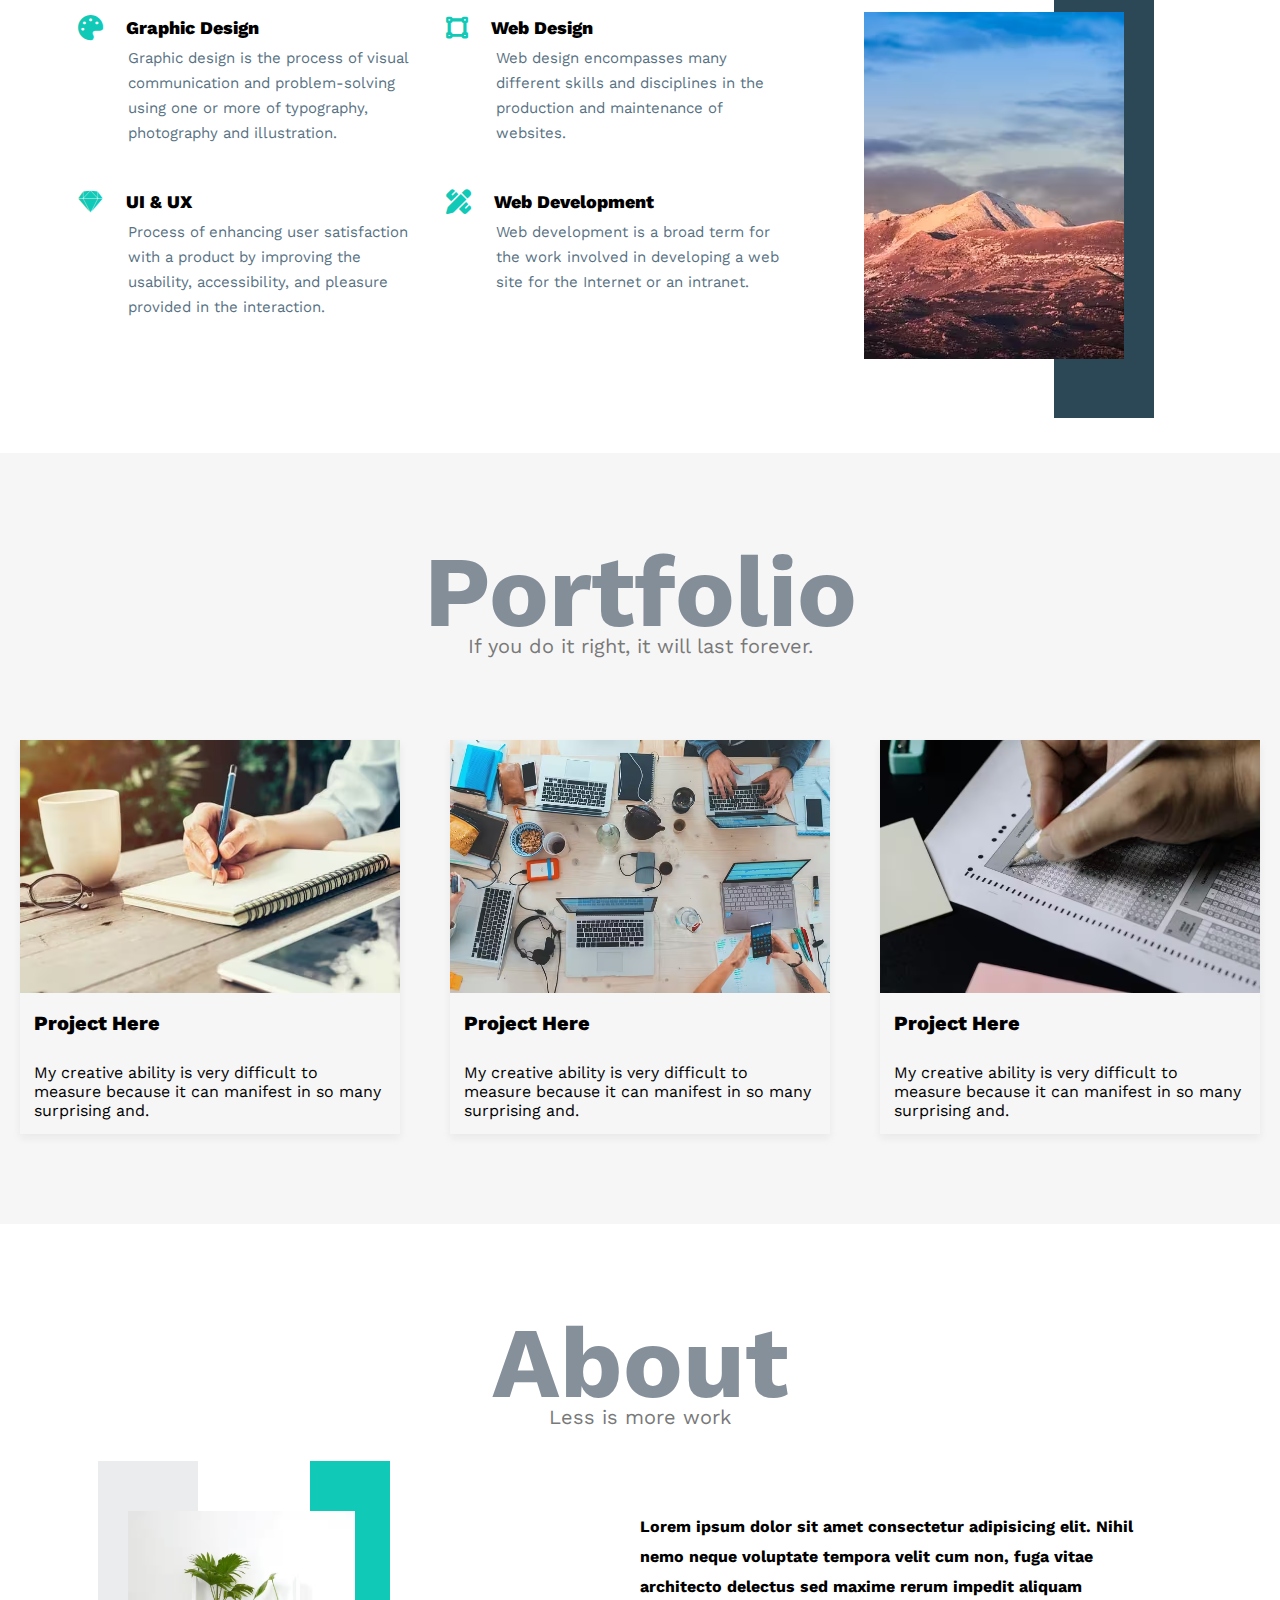
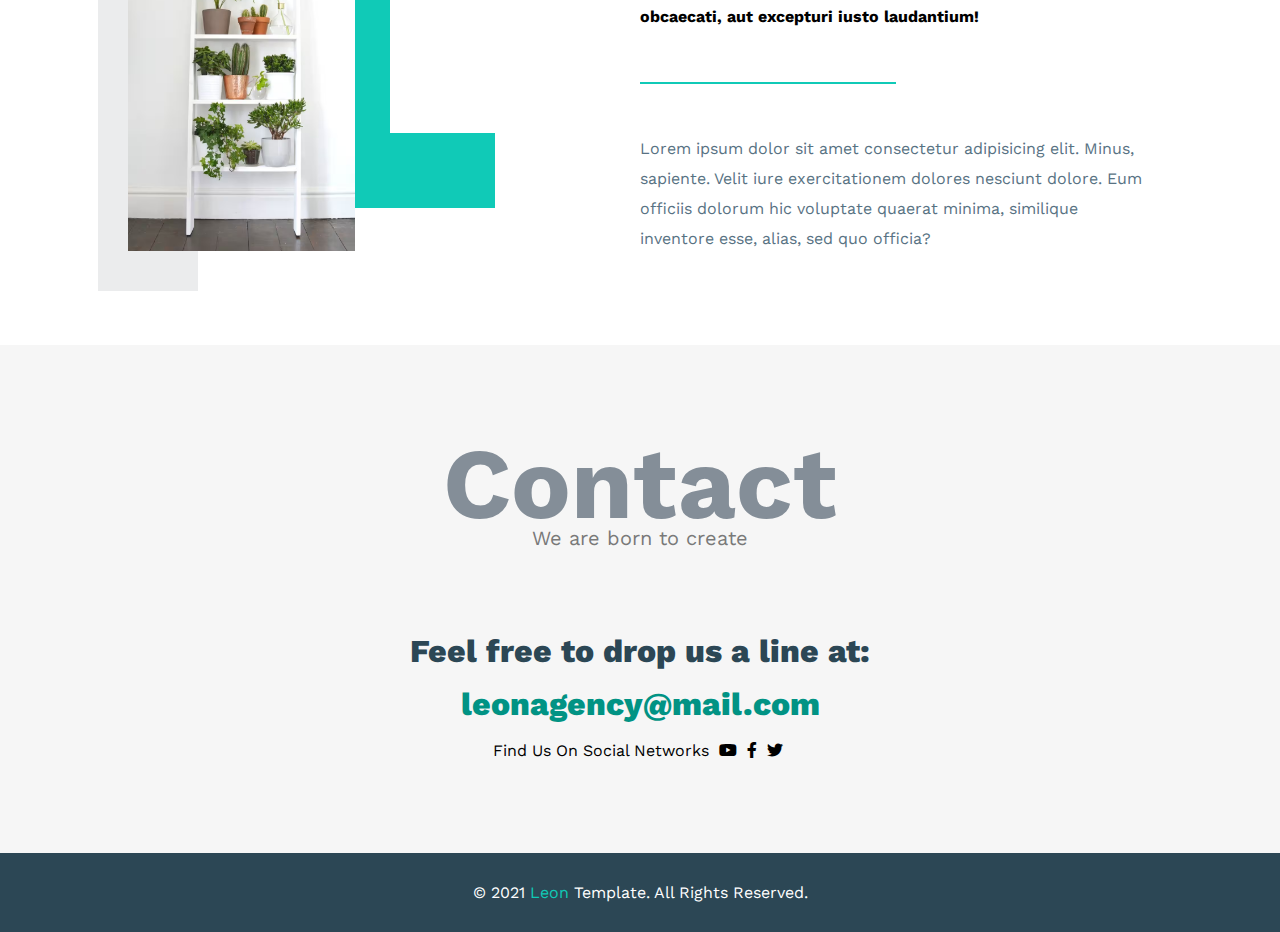
==== commit fcf1b804: "." ====
--- a/index.html
+++ b/index.html
@@ -13,8 +13,6 @@
     />
     <!-- Main CSS File-->
     <link rel="stylesheet" href="CSS/main.css?v=1" />
-    <!-- Normalize CSS File-->
-    <link rel="stylesheet" href="CSS/normalize.css?v=1" />
     <!--Font Awesome -->
     <link rel="stylesheet" href="CSS/all.min.css?v=1" />
     <!-- icon -->
@@ -209,7 +207,7 @@
             <source type="image/avif" srcset="./images/about.avif" />
             <img
               src="images/about.jpg?v=1"
-              width="226.663"
+              width="226.66"
               height="340"
               alt="about img"
             />
--- a/CSS/main.css
+++ b/CSS/main.css
@@ -21,7 +21,7 @@
 #services,
 #portfolio,
 #about {
-  scroll-margin-top: 65px;
+  scroll-margin-top: 70px;
 }
 
 /* ----Scroll Bar---- */
@@ -497,13 +497,13 @@
     height: auto;
   }
   #about > #about-container > #about-img > img {
-    width: 180px;
+    width: auto;
     height: 220px;
   }
   #about > #about-container > #about-img::before {
     transform: translateX(8px);
     top: -30px;
-    width: 146.663;
+    width: 80px;
     height: 220px;
   }
   #about > #about-container > #about-img::after {
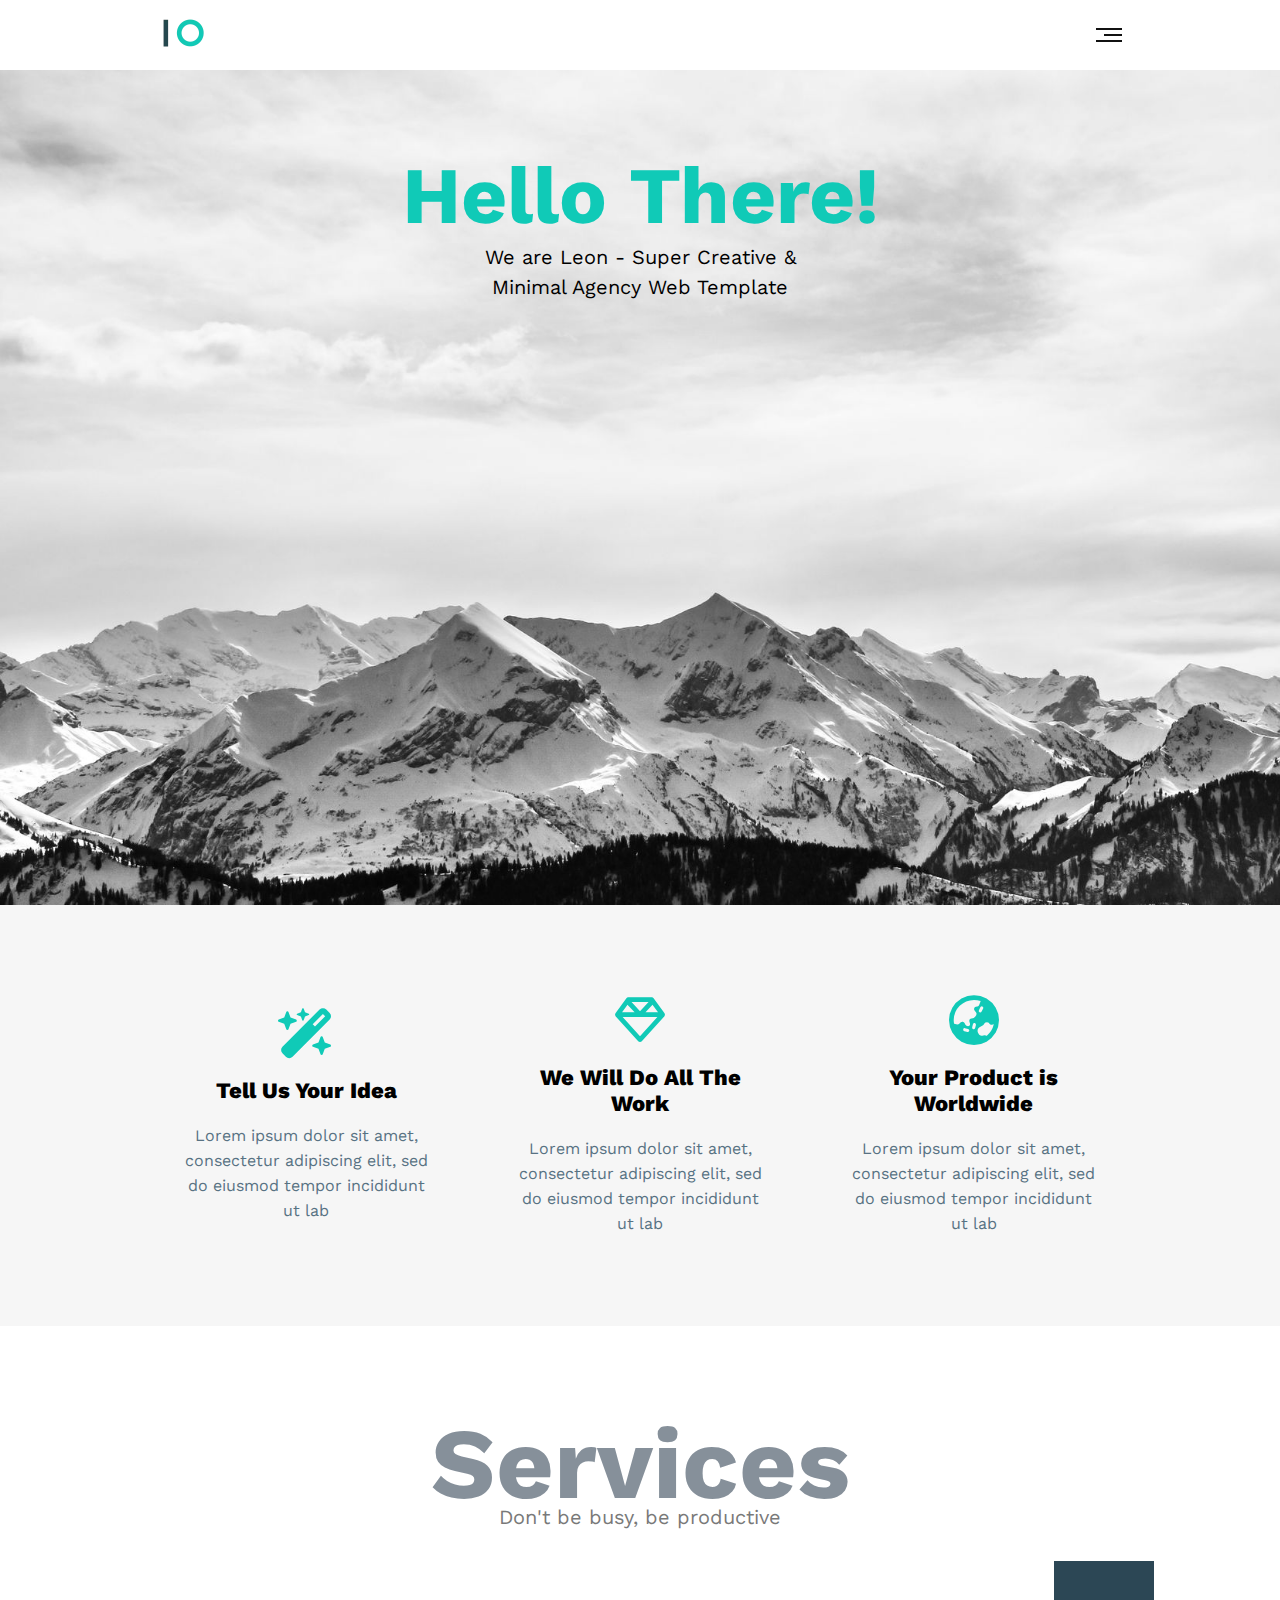
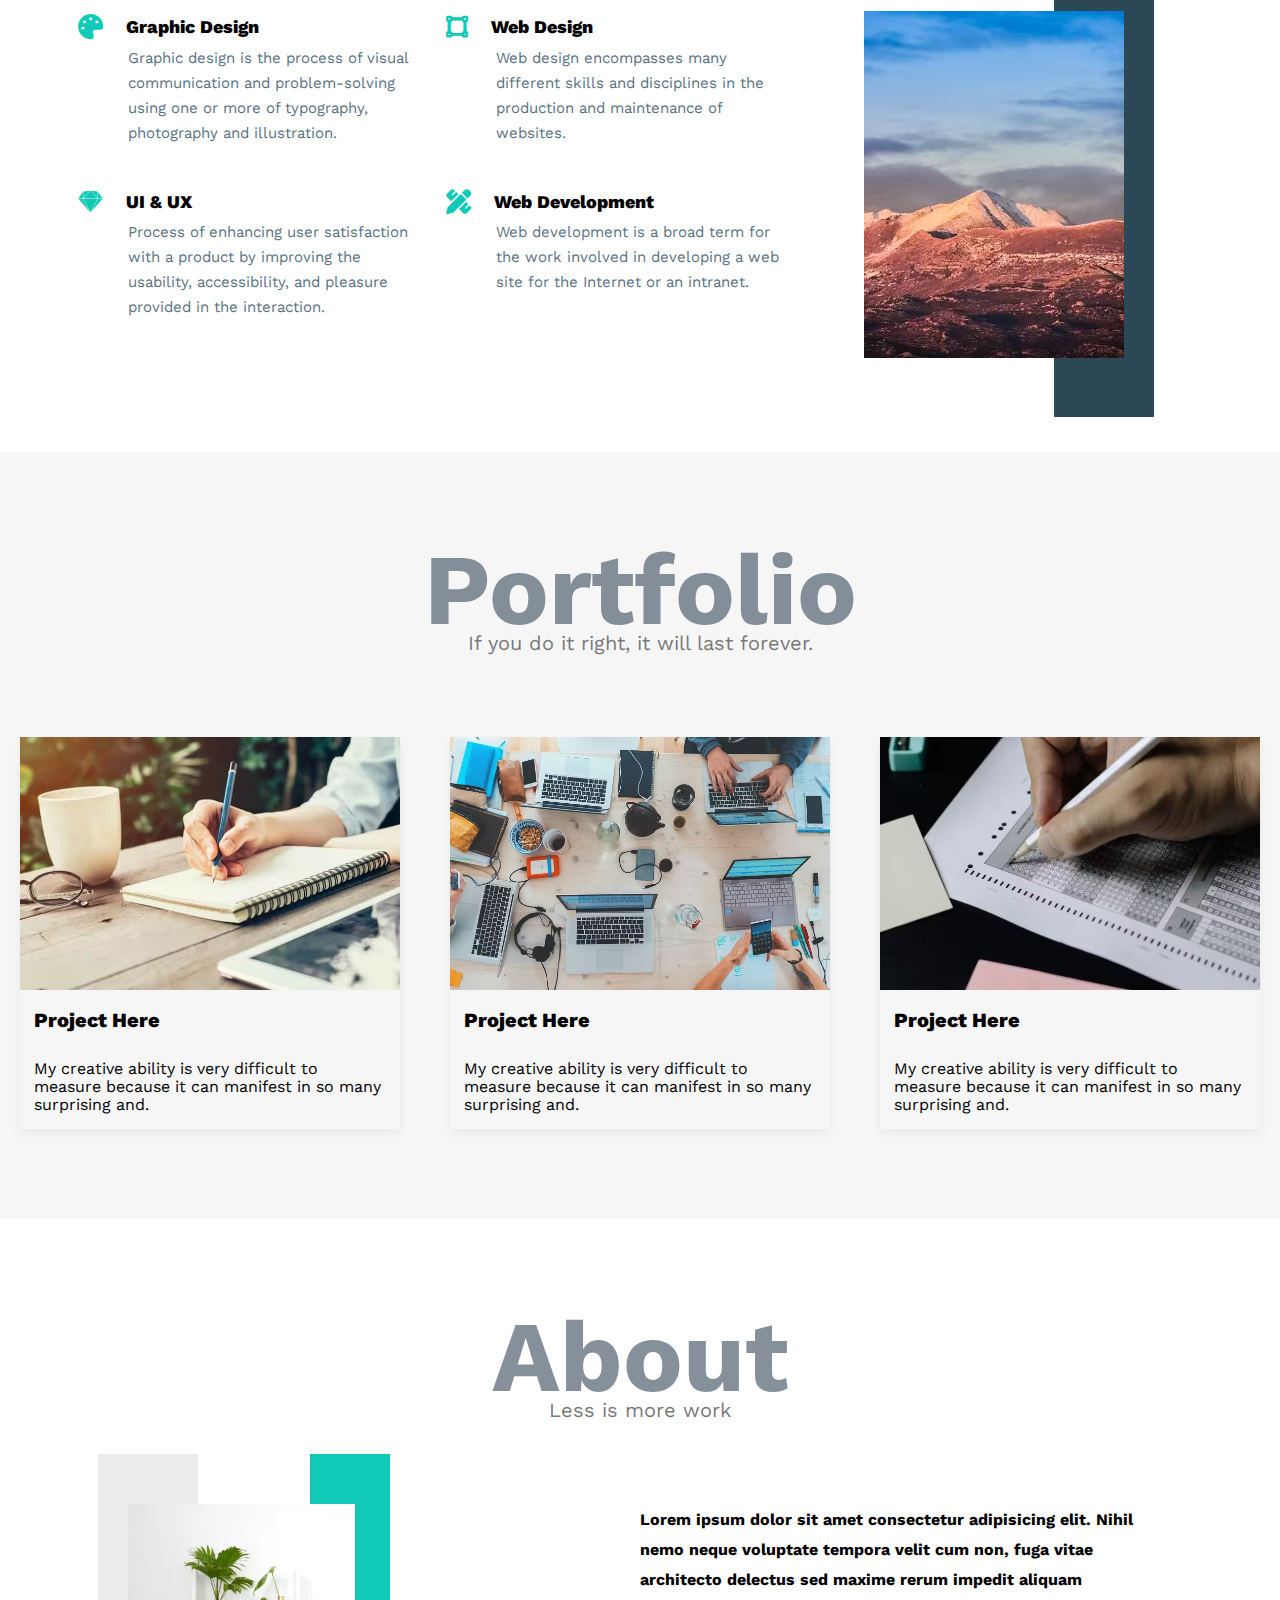
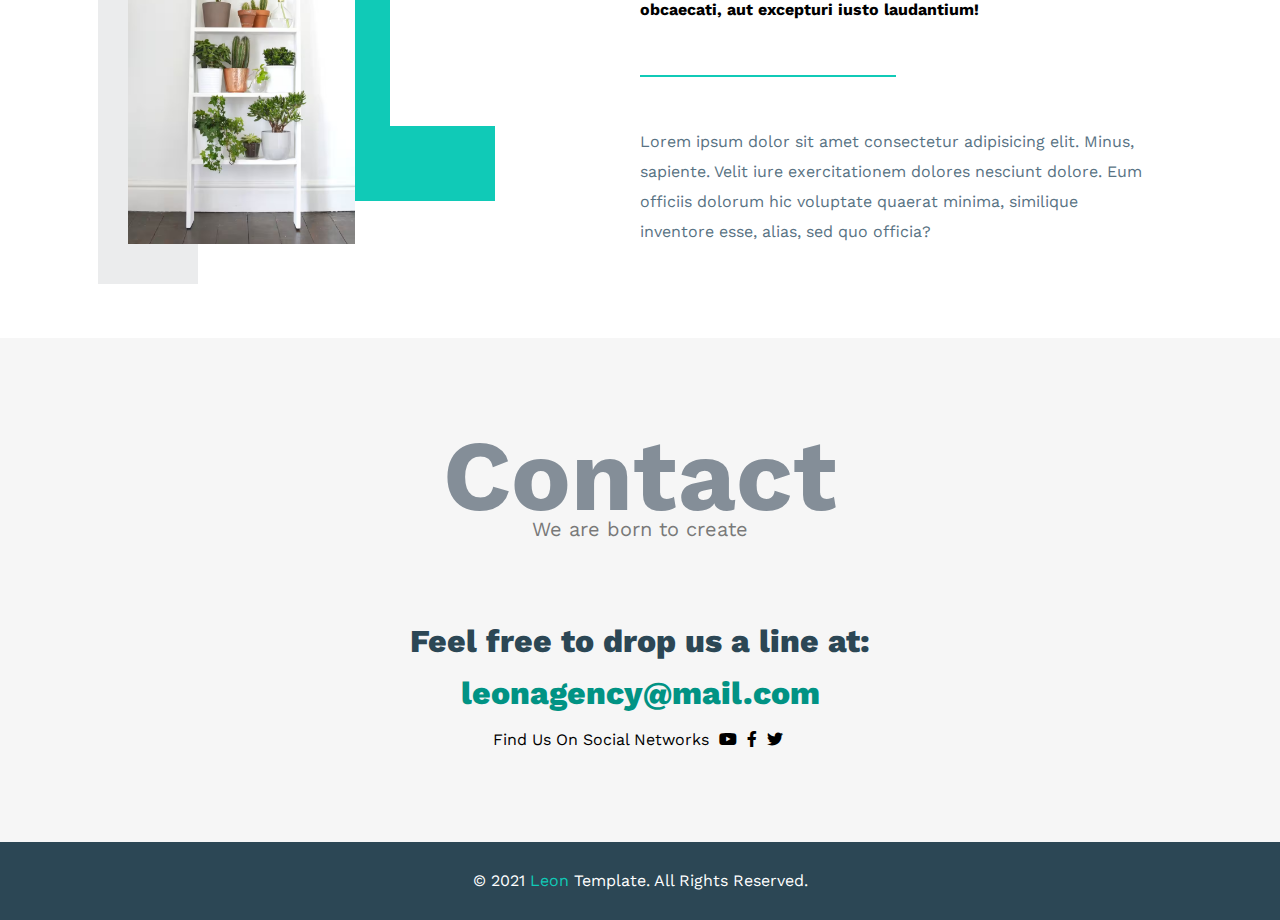
==== commit 8f04ffcf: "." ====
--- a/index.html
+++ b/index.html
@@ -11,8 +11,10 @@
       name="keywords"
       content="leon Leon Leon Template leon template github web design, web development, creative agency, portfolio"
     />
-    <!-- Main CSS File-->
+    <!-- Main CSS File -->
     <link rel="stylesheet" href="CSS/main.css?v=1" />
+    <!-- Normalize CSS File -->
+    <link rel="stylesheet" href="./CSS/normalize.css?v=1" />
     <!--Font Awesome -->
     <link rel="stylesheet" href="CSS/all.min.css?v=1" />
     <!-- icon -->
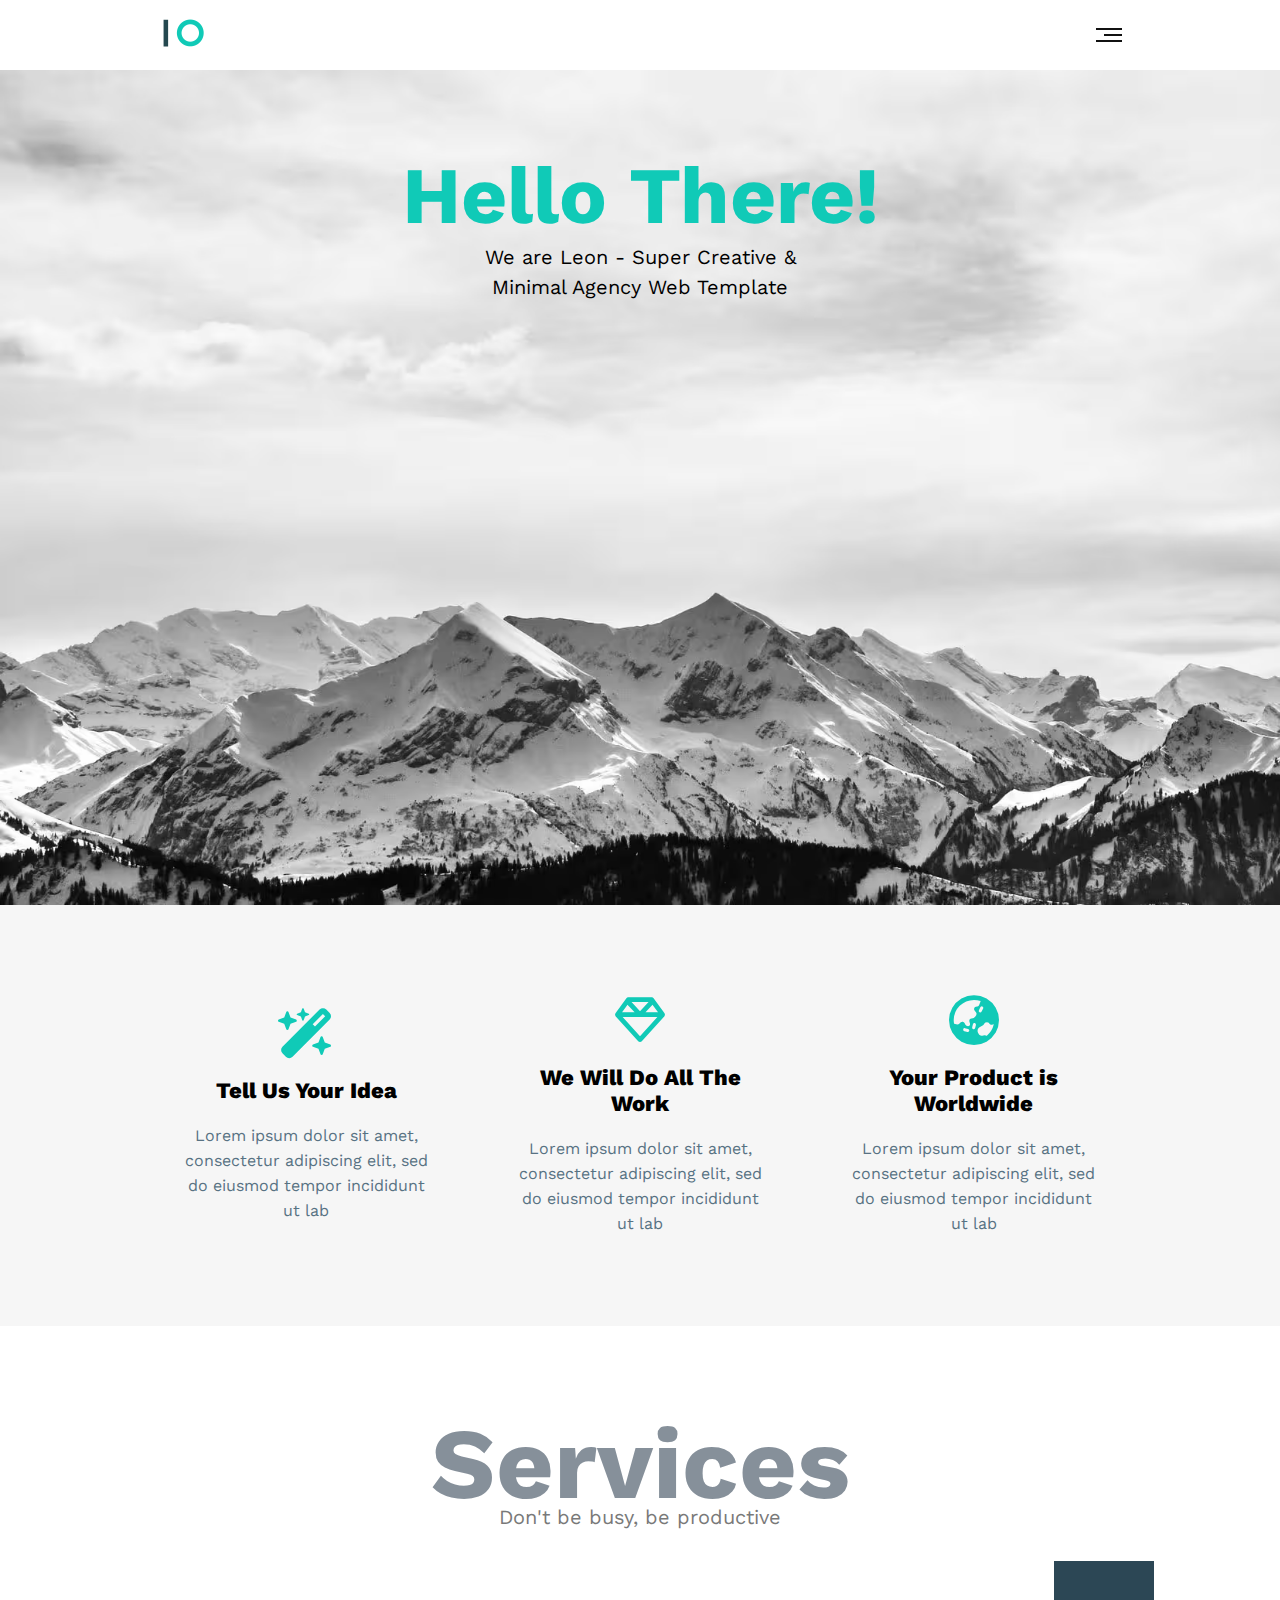
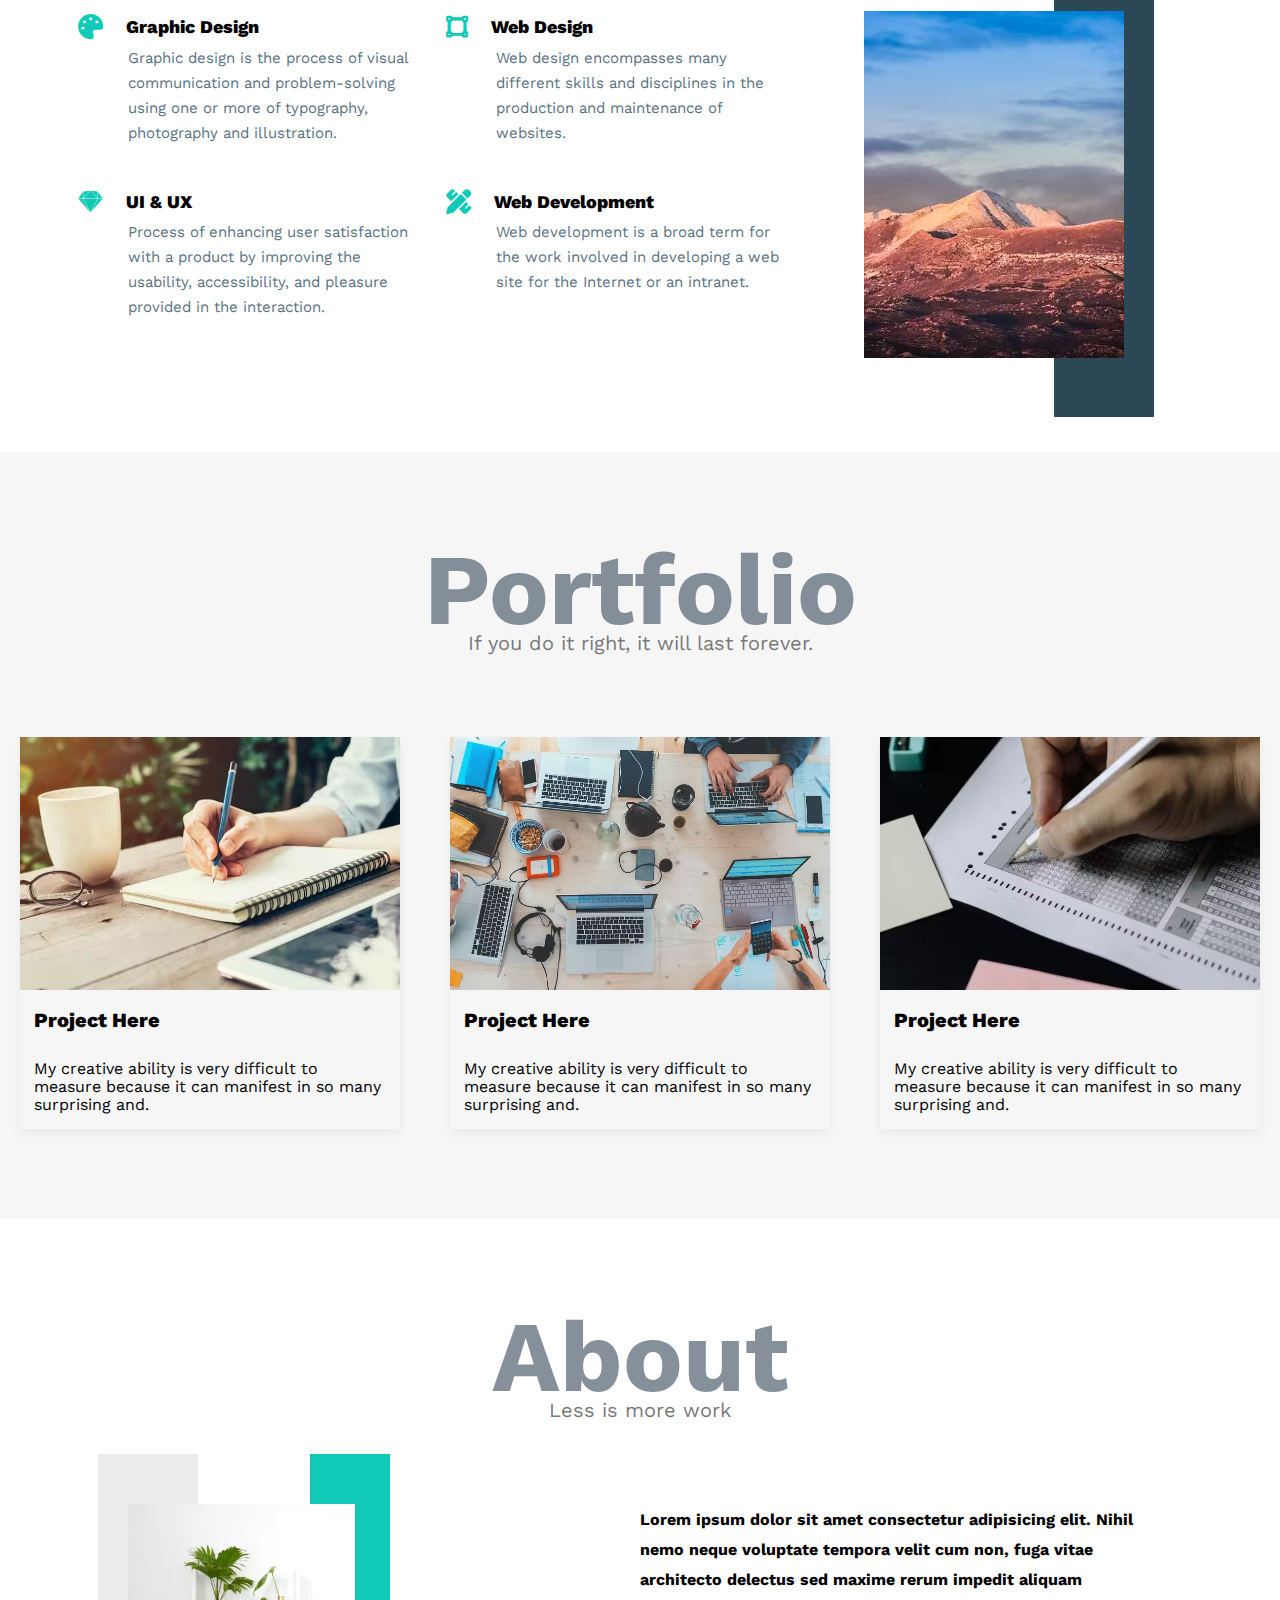
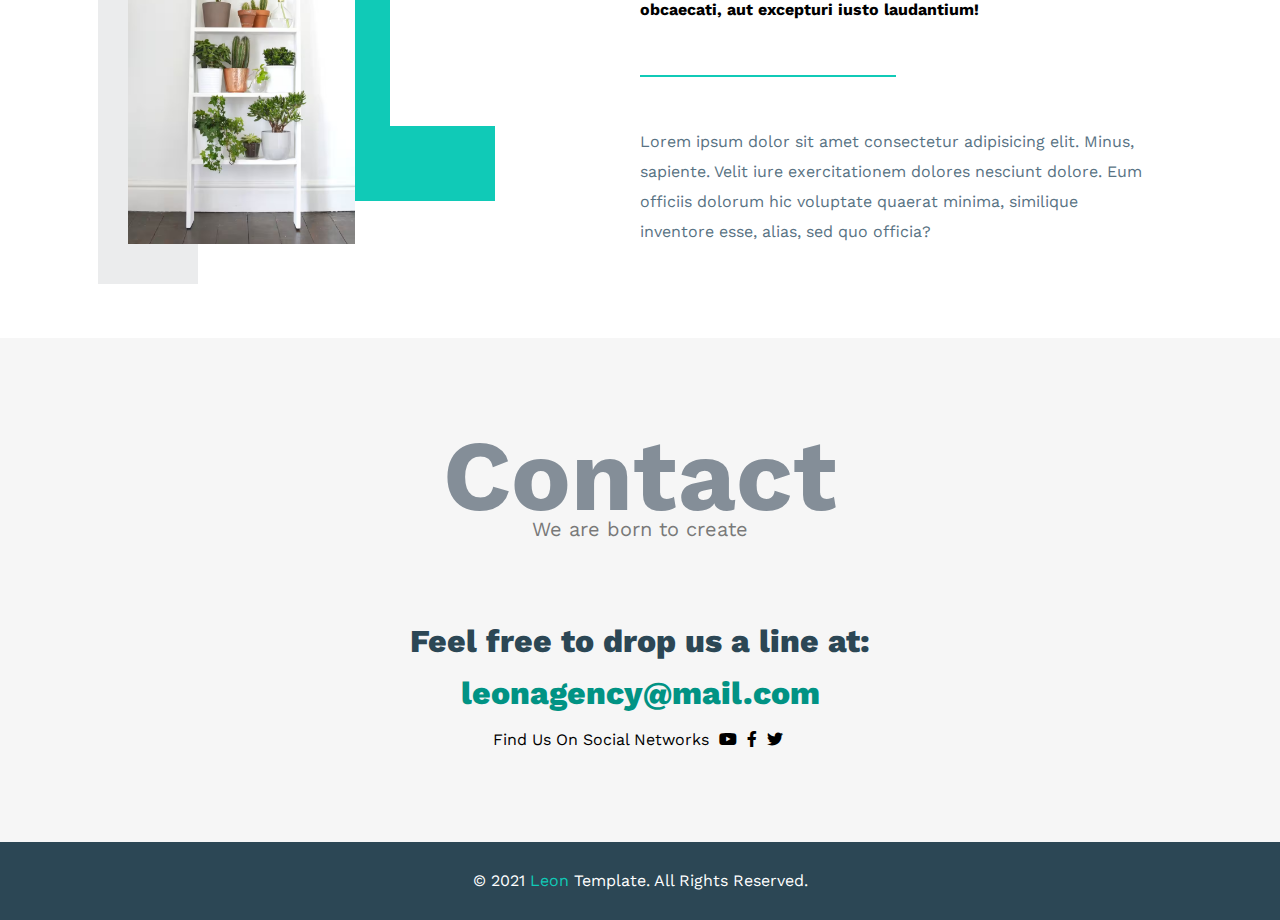
==== commit 53d03cfc: "." ====
--- a/index.html
+++ b/index.html
@@ -28,7 +28,6 @@
       <div id="nav-container">
         <a href="https://ahmedhanye.github.io/Leon-Template/">
           <picture>
-            <source type="image/avif" srcset="images/logo.avif" />
             <img src="images/logo.png?v=1" width="75" height="30" alt="Logo" />
           </picture>
         </a>
@@ -136,9 +135,8 @@
           </div>
           <div class="services-card">
             <picture id="services-img">
-              <source type="image/avif" srcset="./images/services.avif" />
-              <img
-                src="images/services.jpg?v=1"
+              <img
+                src="images/services.avif?v=1"
                 width="260"
                 height="346.66"
                 alt="services img"
@@ -153,9 +151,8 @@
         <div id="portfolio-container">
           <div class="portfolio-card">
             <picture>
-              <source type="image/avif" srcset="images/portfolio-1.avif" />
-              <img
-                src="images/portfolio-1.jpg?v=1"
+              <img
+                src="images/portfolio-1.avif?v=1"
                 width="379.73"
                 height="253.15"
                 alt="Project Here"
@@ -169,9 +166,8 @@
           </div>
           <div class="portfolio-card">
             <picture>
-              <source type="image/avif" srcset="./images/portfolio-2.avif" />
-              <img
-                src="images/portfolio-2.jpg?v=1"
+              <img
+                src="images/portfolio-2.avif?v=1"
                 width="379.73"
                 height="253.15"
                 alt="Project Here"
@@ -185,9 +181,8 @@
           </div>
           <div class="portfolio-card">
             <picture>
-              <source type="image/avif" srcset="images/portfolio-3.avif" />
-              <img
-                src="images/portfolio-3.jpg?v=1"
+              <img
+                src="images/portfolio-3.avif?v=1"
                 width="379.73"
                 height="253.15"
                 alt="Project Here"
@@ -206,9 +201,8 @@
         <h1 class="title">About</h1>
         <div id="about-container">
           <picture id="about-img">
-            <source type="image/avif" srcset="./images/about.avif" />
             <img
-              src="images/about.jpg?v=1"
+              src="images/about.avif?v=1"
               width="226.66"
               height="340"
               alt="about img"
--- a/CSS/main.css
+++ b/CSS/main.css
@@ -212,7 +212,7 @@
 }
 /* ----Home---- */
 #home {
-  background-image: url("../images/landing.jpg");
+  background-image: url("../images/landing.avif");
   background-size: cover;
   background-repeat: no-repeat;
   height: calc(100vh - 65px);
